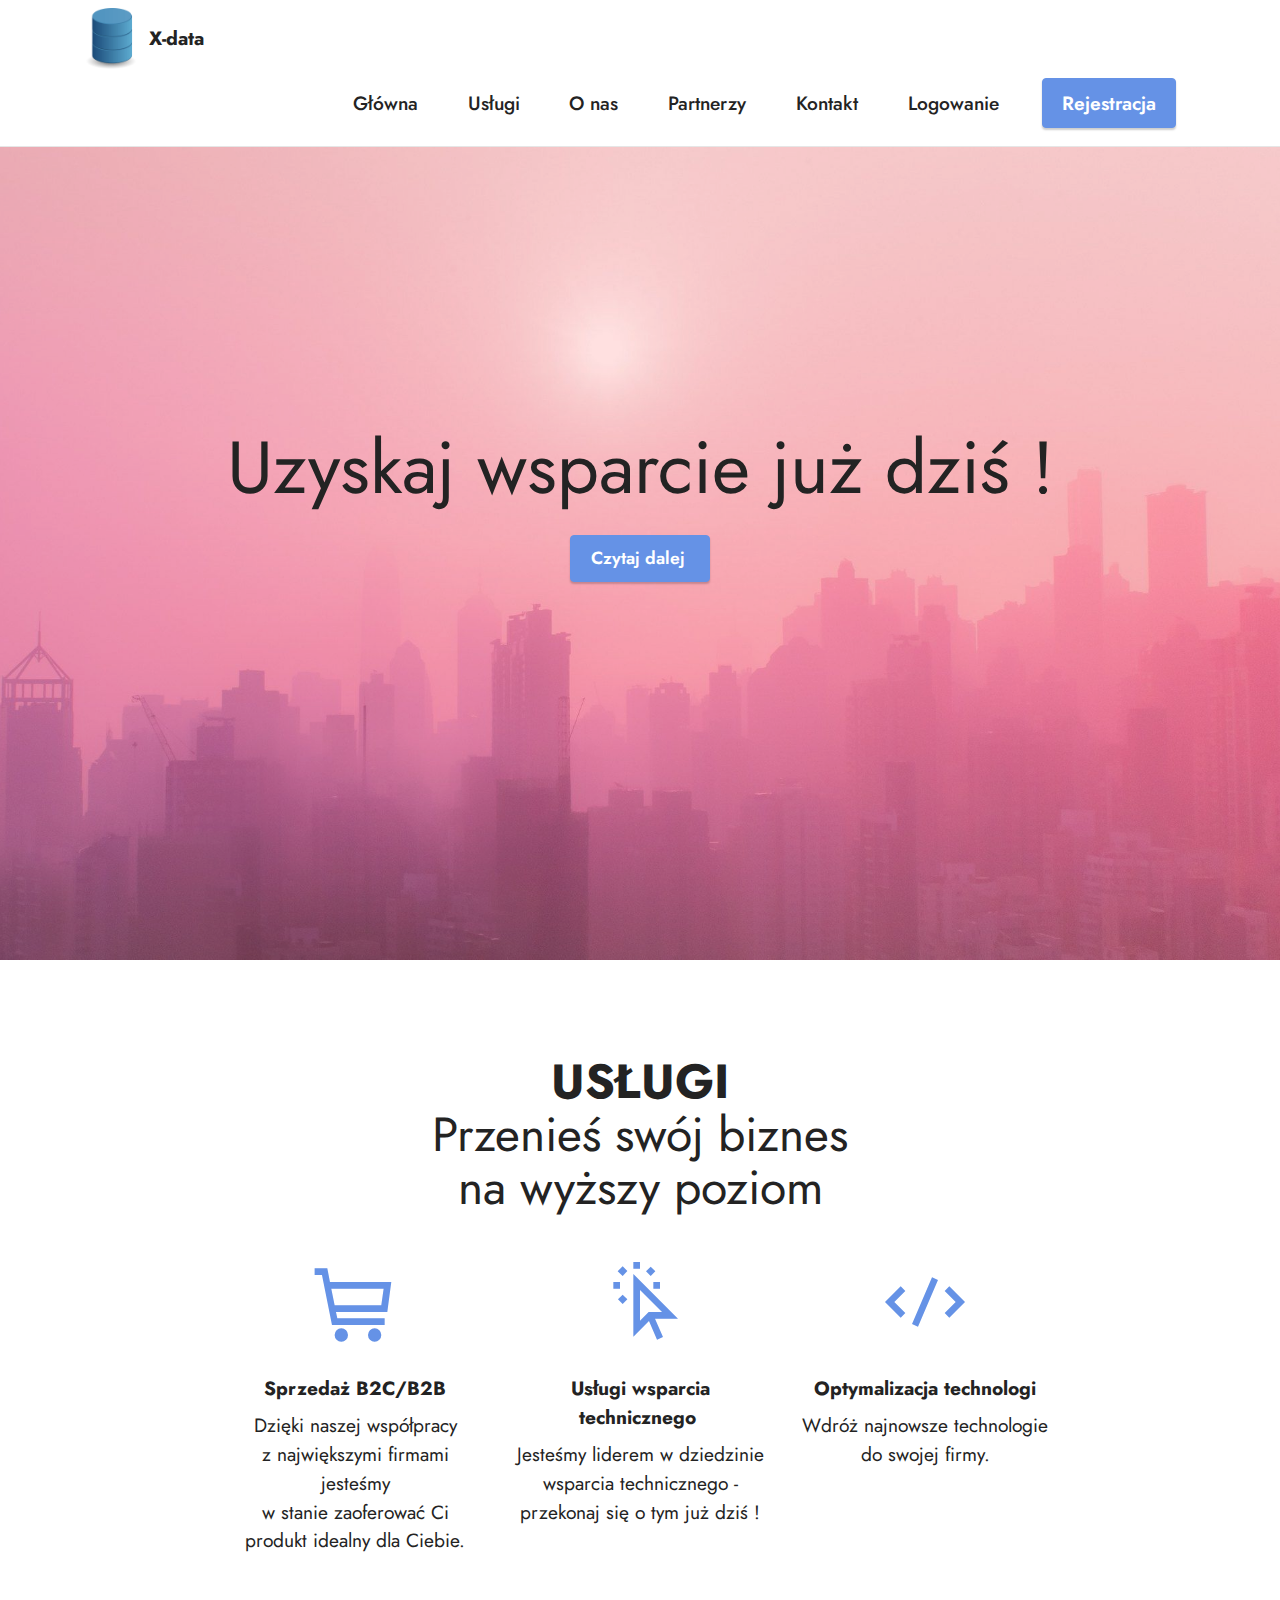
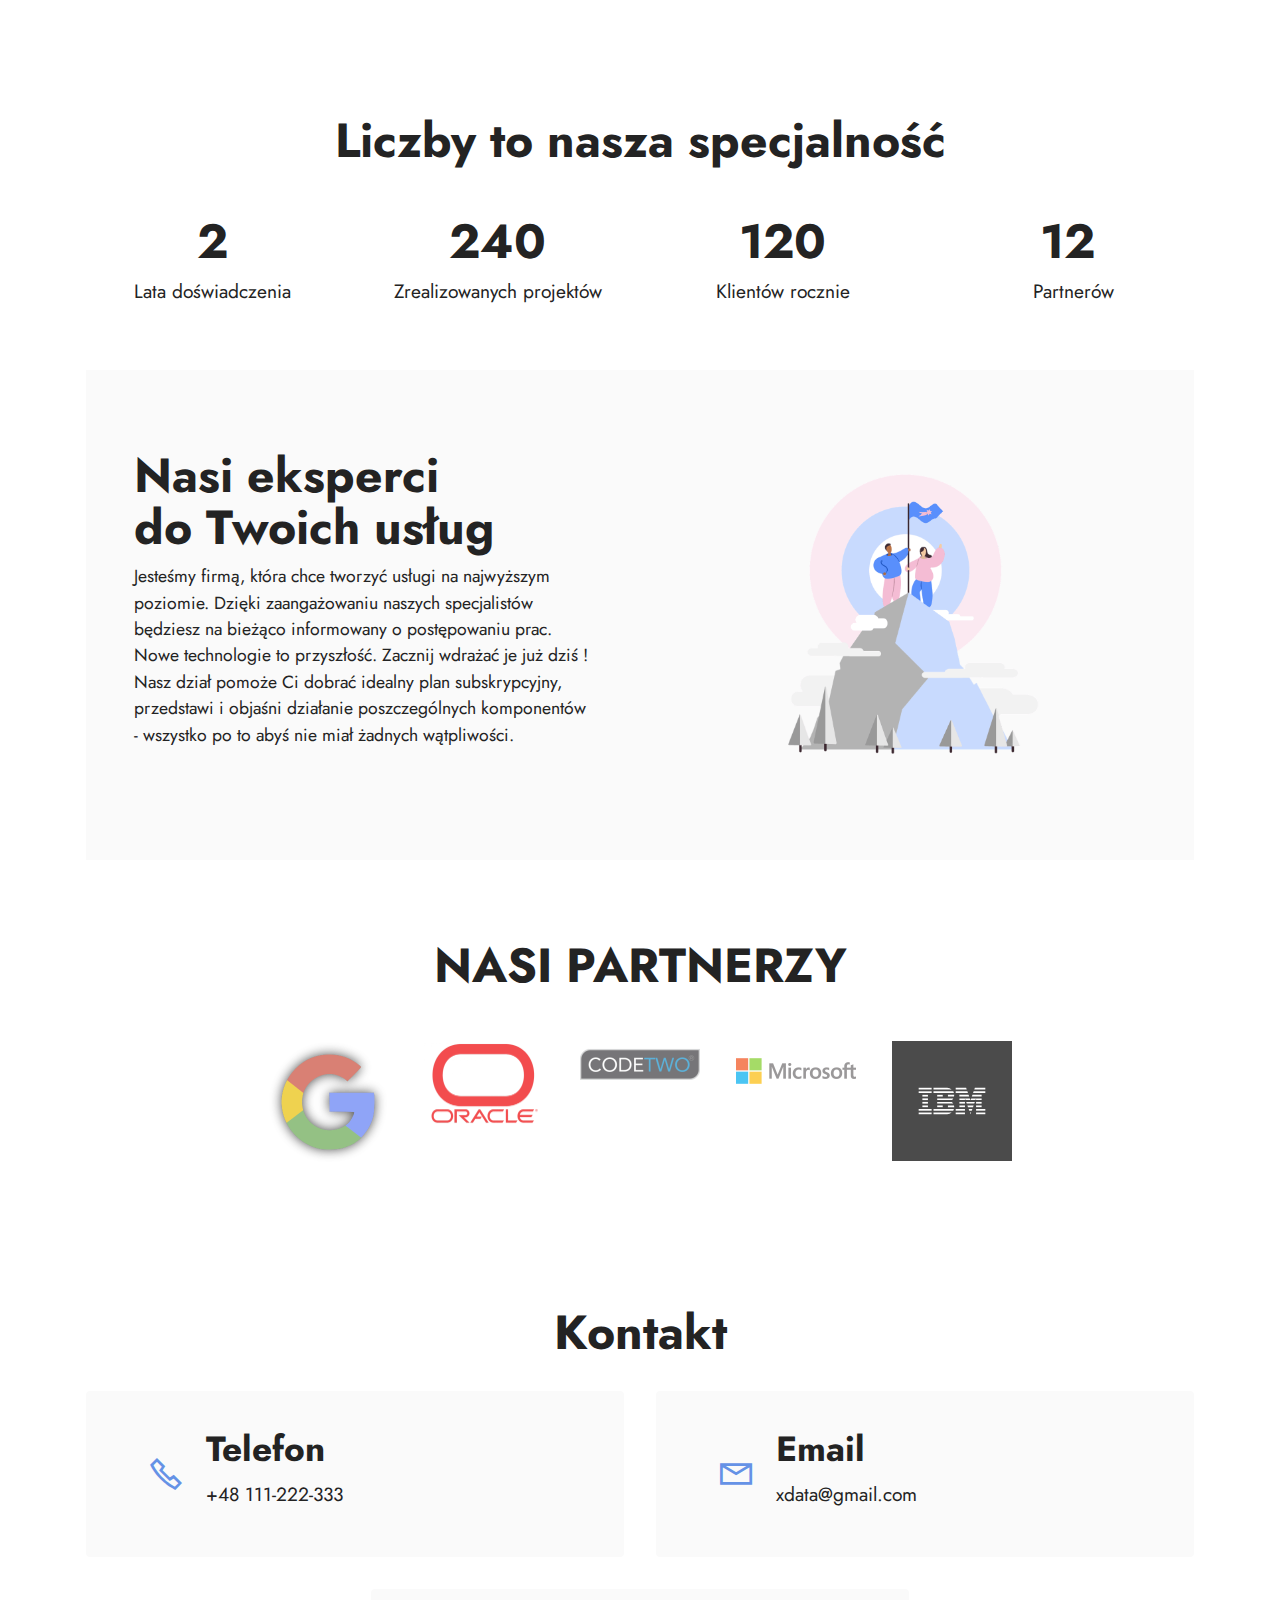
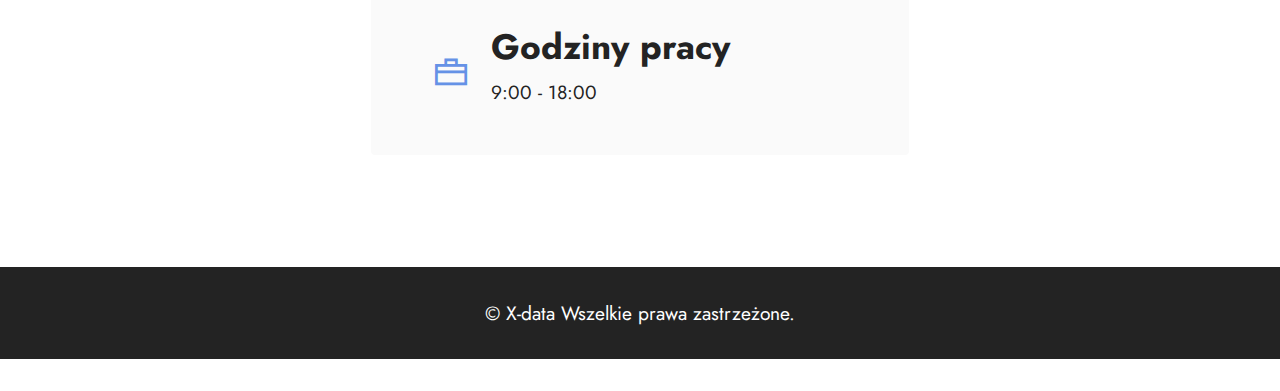
==== home.html @ 8a91d139 "Add files via upload" ====
<!DOCTYPE html>
<html  >
<head>

  <meta charset="UTF-8">
  <meta http-equiv="X-UA-Compatible" content="IE=edge">
  <meta name="twitter:card" content="summary_large_image"/>
  <meta name="twitter:image:src" content="">
  <meta property="og:image" content="">
  <meta name="twitter:title" content="X-data.pl">
  <meta name="viewport" content="width=device-width, initial-scale=1, minimum-scale=1">
  <link rel="shortcut icon" href="assets/images/mbr-121x146.png" type="image/x-icon">
  <meta name="description" content="">
  
  
  <title>X-data.pl</title>
  <link rel="stylesheet" href="assets/web/assets/mobirise-icons2/mobirise2.css">
  <link rel="stylesheet" href="assets/bootstrap/css/bootstrap.min.css">
  <link rel="stylesheet" href="assets/bootstrap/css/bootstrap-grid.min.css">
  <link rel="stylesheet" href="assets/bootstrap/css/bootstrap-reboot.min.css">
  <link rel="stylesheet" href="assets/parallax/jarallax.css">
  <link rel="stylesheet" href="assets/animatecss/animate.css">
  <link rel="stylesheet" href="assets/dropdown/css/style.css">
  <link rel="stylesheet" href="assets/socicon/css/styles.css">
  <link rel="stylesheet" href="assets/theme/css/style.css">
  <link rel="preload" href="https://fonts.googleapis.com/css?family=Jost:100,200,300,400,500,600,700,800,900,100i,200i,300i,400i,500i,600i,700i,800i,900i&display=swap" as="style" onload="this.onload=null;this.rel='stylesheet'">
  <noscript><link rel="stylesheet" href="https://fonts.googleapis.com/css?family=Jost:100,200,300,400,500,600,700,800,900,100i,200i,300i,400i,500i,600i,700i,800i,900i&display=swap"></noscript>
  <link rel="preload" as="style" href="assets/mobirise/css/mbr-additional.css"><link rel="stylesheet" href="assets/mobirise/css/mbr-additional.css" type="text/css">
  
  
  
  
</head>
<body>
  
  <section data-bs-version="5.1" class="menu cid-s48OLK6784" once="menu" id="menu1-h">
    
    <nav class="navbar navbar-dropdown navbar-fixed-top navbar-expand-lg">
        <div class="container">
            <div class="navbar-brand">
                <span class="navbar-logo">
                    
                        <img src="assets/images/mbr-121x146.png" alt="" style="height: 3.8rem;">
                    
                </span>
                <span class="navbar-caption-wrap"><a class="navbar-caption text-black text-primary display-7" href="home.html#header13-k">X-data</a></span>
            </div>
            <button class="navbar-toggler" type="button" data-toggle="collapse" data-bs-toggle="collapse" data-target="#navbarSupportedContent" data-bs-target="#navbarSupportedContent" aria-controls="navbarNavAltMarkup" aria-expanded="false" aria-label="Toggle navigation">
                <div class="hamburger">
                    <span></span>
                    <span></span>
                    <span></span>
                    <span></span>
                </div>
            </button>
            <div class="collapse navbar-collapse" id="navbarSupportedContent">
                <ul class="navbar-nav nav-dropdown" data-app-modern-menu="true"><li class="nav-item"><a class="nav-link link text-black display-7" href="https://mobirise.com">&nbsp; &nbsp;</a></li><li class="nav-item"><a class="nav-link link text-black display-7" href="https://mobirise.com">&nbsp; &nbsp; &nbsp; &nbsp; &nbsp; &nbsp;</a></li><li class="nav-item"><a class="nav-link link text-black text-primary display-7" href="Home.html">Główna</a></li><li class="nav-item"><a class="nav-link link text-black text-primary display-7" href="home.html#features1-l">Usługi</a></li><li class="nav-item"><a class="nav-link link text-black text-primary display-7" href="home.html#features16-o">O nas</a></li><li class="nav-item"><a class="nav-link link text-black text-primary display-7" href="home.html#clients1-n">Partnerzy</a></li><li class="nav-item"><a class="nav-link link text-black text-primary display-7" href="home.html#contacts2-1w">Kontakt</a></li><li class="nav-item"><a class="nav-link link text-black text-primary display-7" href="Logowanie.html">Logowanie</a></li></ul>
                
                <div class="navbar-buttons mbr-section-btn"><a class="btn btn-primary display-7" href="Rejestracja.html">Rejestracja</a></div>
            </div>
        </div>
    </nav>

</section>

<section data-bs-version="5.1" class="header13 cid-t594JQO11H mbr-fullscreen mbr-parallax-background" id="header13-k">

    

    
    <div class="mbr-overlay" style="opacity: 0.2; background-color: rgb(255, 102, 102);"></div>

    <div class="align-center container">
        <div class="row justify-content-center">
            <div class="col-12 col-lg-10">
                <h1 class="mbr-section-title mbr-fonts-style mb-3 display-1">Uzyskaj wsparcie już dziś !<br></h1>
                
                
                <div class="mbr-section-btn mt-3"><a class="btn btn-primary display-4" href="index.html#features1-l">Czytaj dalej&nbsp;<br></a></div>
                
            </div>
        </div>
    </div>
</section>

<section data-bs-version="5.1" class="features1 cid-t595F53aN9" id="features1-l">
    

    
    
    <div class="container">
        <div class="row">
            <div class="col-12 col-lg-9">
                <h3 class="mbr-section-title mbr-fonts-style align-center mb-0 display-2"><strong>USŁUGI</strong><br>Przenieś swój biznes<div>na wyższy poziom</div></h3>
                
            </div>
        </div>
        <div class="row">
            <div class="card col-12 col-md-6 col-lg-3">
                <div class="card-wrapper">
                    <div class="card-box align-center">
                        <div class="iconfont-wrapper">
                            <span class="mbr-iconfont mobi-mbri-shopping-cart mobi-mbri"></span>
                        </div>
                        <h5 class="card-title mbr-fonts-style display-7"><strong>Sprzedaż B2C/B2B</strong></h5>
                        <p class="card-text mbr-fonts-style display-7">Dzięki naszej współpracy<br>z największymi firmami jesteśmy<br>w stanie zaoferować Ci produkt idealny dla Ciebie.</p>
                    </div>
                </div>
            </div>
            <div class="card col-12 col-md-6 col-lg-3">
                <div class="card-wrapper">
                    <div class="card-box align-center">
                        <div class="iconfont-wrapper">
                            <span class="mbr-iconfont mobi-mbri-cursor-click mobi-mbri"></span>
                        </div>
                        <h5 class="card-title mbr-fonts-style display-7"><strong>Usługi wsparcia technicznego&nbsp;</strong></h5>
                        <p class="card-text mbr-fonts-style display-7">Jesteśmy liderem w dziedzinie wsparcia technicznego - przekonaj się o tym już dziś !</p>
                    </div>
                </div>
            </div>
            <div class="card col-12 col-md-6 col-lg-3">
                <div class="card-wrapper">
                    <div class="card-box align-center">
                        <div class="iconfont-wrapper">
                            <span class="mbr-iconfont mobi-mbri-code mobi-mbri"></span>
                        </div>
                        <h5 class="card-title mbr-fonts-style display-7"><strong>Optymalizacja technologi</strong></h5>
                        <p class="card-text mbr-fonts-style display-7">Wdróż najnowsze technologie do swojej firmy.</p>
                    </div>
                </div>
            </div>
            
        </div>
    </div>
</section>

<section data-bs-version="5.1" class="features1 cid-t59tWIxvqr" id="features1-1r">
    

    
    
    <div class="container">
        <div class="row">
            <div class="col-12">
                <h3 class="mbr-section-title mbr-fonts-style align-center mb-0 display-2"><strong>Liczby to nasza specjalność</strong></h3>
                
            </div>
        </div>
        <div class="row">
            <div class="card col-12 col-md-6 col-lg-3">
                <div class="card-wrapper">
                    <div class="card-box align-center">
                        
                        <h5 class="card-title mbr-fonts-style display-2"><strong>2</strong></h5>
                        <p class="card-text mbr-fonts-style display-7">Lata doświadczenia</p>
                    </div>
                </div>
            </div>
            <div class="card col-12 col-md-6 col-lg-3">
                <div class="card-wrapper">
                    <div class="card-box align-center">
                        
                        <h5 class="card-title mbr-fonts-style display-2"><strong>240</strong></h5>
                        <p class="card-text mbr-fonts-style display-7">Zrealizowanych projektów</p>
                    </div>
                </div>
            </div>
            <div class="card col-12 col-md-6 col-lg-3">
                <div class="card-wrapper">
                    <div class="card-box align-center">
                        
                        <h5 class="card-title mbr-fonts-style display-2"><strong>120</strong></h5>
                        <p class="card-text mbr-fonts-style display-7">Klientów rocznie</p>
                    </div>
                </div>
            </div>
            <div class="card col-12 col-md-6 col-lg-3">
                <div class="card-wrapper">
                    <div class="card-box align-center">
                        
                        <h5 class="card-title mbr-fonts-style display-2"><strong>12</strong></h5>
                        <p class="card-text mbr-fonts-style display-7">&nbsp; &nbsp;Partnerów&nbsp;</p>
                    </div>
                </div>
            </div>
        </div>
    </div>
</section>

<section data-bs-version="5.1" class="features15 cid-t598faOOi8" id="features16-o">

    

    
    
    <div class="container">
        <div class="content-wrapper">
            <div class="row align-items-center">
                <div class="col-12 col-lg">
                    <div class="text-wrapper">
                        <h6 class="card-title mbr-fonts-style display-2"><strong>Nasi eksperci</strong><div><strong>do Twoich usług</strong></div></h6>
                        <p class="mbr-text mbr-fonts-style mb-4 display-4">Jesteśmy firmą, która chce tworzyć usługi na najwyższym poziomie. Dzięki zaangażowaniu naszych specjalistów będziesz na bieżąco informowany o postępowaniu prac. Nowe technologie to przyszłość. Zacznij wdrażać je już dziś ! Nasz dział pomoże Ci dobrać idealny plan subskrypcyjny, przedstawi i objaśni działanie poszczególnych komponentów - wszystko po to abyś nie miał żadnych wątpliwości.&nbsp;</p>
                        
                    </div>
                </div>
                <div class="col-12 col-lg-6">
                    <div class="image-wrapper">
                        <img src="assets/images/mbr-1476x984.png" alt="Mobirise Website Builder">
                    </div>
                </div>
            </div>
        </div>
    </div>
</section>

<section data-bs-version="5.1" class="clients1 cid-t5986Nh6rn" id="clients1-n">
    
    <div class="images-container container-fluid">
        <div class="mbr-section-head">
            <h3 class="mbr-section-title mbr-fonts-style align-center mb-0 display-2"><strong>NASI PARTNERZY</strong></h3>
            
            
        </div>
        <div class="row justify-content-center mt-4">
            <div class="col-md-3 card">
                <img src="assets/images/mbr-240x244.png" alt="Mobirise Website Builder">
            </div>
            <div class="col-md-3 card">
                <img src="assets/images/oracle-symbol-e1611491423138-240x167.png" alt="Mobirise Website Builder">
            </div>
            <div class="col-md-3 card">
                <img src="assets/images/code-two-240x92.png" alt="Mobirise Website Builder">
            </div>
            <div class="col-md-3 card">
                <img src="assets/images/mbr-240x120.png" alt="Mobirise Website Builder">
            </div>
            <div class="col-md-3 card">
                <img src="assets/images/ibm.svg" alt="Mobirise Website Builder">
            </div>
            
            
            
        </div>
    </div>
</section>

<section data-bs-version="5.1" class="contacts2 cid-t5e4e6KBo8" id="contacts2-1w">
    <!---->
    

    
    
    <div class="container">
        <div class="mbr-section-head">
            <h3 class="mbr-section-title mbr-fonts-style align-center mb-0 display-2"><strong>Kontakt</strong></h3>
            
        </div>
        <div class="row justify-content-center mt-4">
            <div class="card col-12 col-md-6">
                <div class="card-wrapper">
                    <div class="image-wrapper">
                        <span class="mbr-iconfont mobi-mbri-phone mobi-mbri"></span>
                    </div>
                    <div class="text-wrapper">
                        <h6 class="card-title mbr-fonts-style mb-1 display-5"><strong>Telefon</strong></h6>
                        <p class="mbr-text mbr-fonts-style display-7">+48 111-222-333</p>
                    </div>
                </div>
            </div>
            <div class="card col-12 col-md-6">
                <div class="card-wrapper">
                    <div class="image-wrapper">
                        <span class="mbr-iconfont mobi-mbri-letter mobi-mbri"></span>
                    </div>
                    <div class="text-wrapper">
                        <h6 class="card-title mbr-fonts-style mb-1 display-5">
                            <strong>Email</strong>
                        </h6>
                        <p class="mbr-text mbr-fonts-style display-7">xdata@gmail.com</p>
                    </div>
                </div>
            </div>
            <div class="card col-12 col-md-6">
                <div class="card-wrapper">
                    <div class="image-wrapper">
                        <span class="mbr-iconfont mobi-mbri-briefcase mobi-mbri"></span>
                    </div>
                    <div class="text-wrapper">
                        <h6 class="card-title mbr-fonts-style mb-1 display-5"><strong>Godziny pracy&nbsp;</strong></h6>
                        <p class="mbr-text mbr-fonts-style display-7">9:00 - 18:00</p>
                    </div>
                </div>
            </div>
            
        </div>
    </div>
</section>

<section data-bs-version="5.1" class="footer3 cid-t5dW2rnoXG" once="footers" id="footer3-1u">

    

    

    <div class="container">
        <div class="media-container-row align-center mbr-white">
            
            
            <div class="row row-copirayt">
                <p class="mbr-text mb-0 mbr-fonts-style mbr-white align-center display-7">
                    © X-data&nbsp;Wszelkie prawa zastrzeżone.</p>
            </div>
        </div>
    </div>
</section><section class="display-7" style="padding: 0;align-items: center;justify-content: center;flex-wrap: wrap;    align-content: center;display: flex;position: relative;height: 0rem;"><img alt="" style="height: 4rem;" src="[data-uri]"></a></section><script src="assets/bootstrap/js/bootstrap.bundle.min.js"></script>  <script src="assets/parallax/jarallax.js"></script>  <script src="assets/smoothscroll/smooth-scroll.js"></script>  <script src="assets/ytplayer/index.js"></script><script src="assets/dropdown/js/navbar-dropdown.js"> <script src="assets/dropdown/js/navbar-dropdown.js">
  
  <input name="animation" type="hidden">
  </body>
</html>
---- assets/web/assets/mobirise-icons2/mobirise2.css ----
@font-face {
  font-family: 'Moririse2';
  font-display: swap;
  src:  url('mobirise2.eot?f2bix4');
  src:  url('mobirise2.eot?f2bix4#iefix') format('embedded-opentype'),
    url('mobirise2.ttf?f2bix4') format('truetype'),
    url('mobirise2.woff?f2bix4') format('woff'),
    url('mobirise2.svg?f2bix4#mobirise2') format('svg');
  font-weight: normal;
  font-style: normal;
}

[class^="mobi-"], [class*=" mobi-"] {
  /* use !important to prevent issues with browser extensions that change fonts */
  font-family: 'Moririse2' !important;
  speak: none;
  font-style: normal;
  font-weight: normal;
  font-variant: normal;
  text-transform: none;
  line-height: 1;

  /* Better Font Rendering =========== */
  -webkit-font-smoothing: antialiased;
  -moz-osx-font-smoothing: grayscale;
}

.mobi-mbri-add-submenu:before {
  content: "\e900";
}
.mobi-mbri-alert:before {
  content: "\e901";
}
.mobi-mbri-align-center:before {
  content: "\e902";
}
.mobi-mbri-align-justify:before {
  content: "\e903";
}
.mobi-mbri-align-left:before {
  content: "\e904";
}
.mobi-mbri-align-right:before {
  content: "\e905";
}
.mobi-mbri-android:before {
  content: "\e906";
}
.mobi-mbri-apple:before {
  content: "\e907";
}
.mobi-mbri-arrow-down:before {
  content: "\e908";
}
.mobi-mbri-arrow-next:before {
  content: "\e909";
}
.mobi-mbri-arrow-prev:before {
  content: "\e90a";
}
.mobi-mbri-arrow-up:before {
  content: "\e90b";
}
.mobi-mbri-bold:before {
  content: "\e90c";
}
.mobi-mbri-bookmark:before {
  content: "\e90d";
}
.mobi-mbri-bootstrap:before {
  content: "\e90e";
}
.mobi-mbri-briefcase:before {
  content: "\e90f";
}
.mobi-mbri-browse:before {
  content: "\e910";
}
.mobi-mbri-bulleted-list:before {
  content: "\e911";
}
.mobi-mbri-calendar:before {
  content: "\e912";
}
.mobi-mbri-camera:before {
  content: "\e913";
}
.mobi-mbri-cart-add:before {
  content: "\e914";
}
.mobi-mbri-cart-full:before {
  content: "\e915";
}
.mobi-mbri-cash:before {
  content: "\e916";
}
.mobi-mbri-change-style:before {
  content: "\e917";
}
.mobi-mbri-chat:before {
  content: "\e918";
}
.mobi-mbri-clock:before {
  content: "\e919";
}
.mobi-mbri-close:before {
  content: "\e91a";
}
.mobi-mbri-cloud:before {
  content: "\e91b";
}
.mobi-mbri-code:before {
  content: "\e91c";
}
.mobi-mbri-contact-form:before {
  content: "\e91d";
}
.mobi-mbri-credit-card:before {
  content: "\e91e";
}
.mobi-mbri-cursor-click:before {
  content: "\e91f";
}
.mobi-mbri-cust-feedback:before {
  content: "\e920";
}
.mobi-mbri-database:before {
  content: "\e921";
}
.mobi-mbri-delivery:before {
  content: "\e922";
}
.mobi-mbri-desktop:before {
  content: "\e923";
}
.mobi-mbri-devices:before {
  content: "\e924";
}
.mobi-mbri-down:before {
  content: "\e925";
}
.mobi-mbri-download-2:before {
  content: "\e926";
}
.mobi-mbri-download:before {
  content: "\e927";
}
.mobi-mbri-drag-n-drop-2:before {
  content: "\e928";
}
.mobi-mbri-drag-n-drop:before {
  content: "\e929";
}
.mobi-mbri-edit-2:before {
  content: "\e92a";
}
.mobi-mbri-edit:before {
  content: "\e92b";
}
.mobi-mbri-error:before {
  content: "\e92c";
}
.mobi-mbri-extension:before {
  content: "\e92d";
}
.mobi-mbri-features:before {
  content: "\e92e";
}
.mobi-mbri-file:before {
  content: "\e92f";
}
.mobi-mbri-flag:before {
  content: "\e930";
}
.mobi-mbri-folder:before {
  content: "\e931";
}
.mobi-mbri-gift:before {
  content: "\e932";
}
.mobi-mbri-github:before {
  content: "\e933";
}
.mobi-mbri-globe-2:before {
  content: "\e934";
}
.mobi-mbri-globe:before {
  content: "\e935";
}
.mobi-mbri-growing-chart:before {
  content: "\e936";
}
.mobi-mbri-hearth:before {
  content: "\e937";
}
.mobi-mbri-help:before {
  content: "\e938";
}
.mobi-mbri-home:before {
  content: "\e939";
}
.mobi-mbri-hot-cup:before {
  content: "\e93a";
}
.mobi-mbri-idea:before {
  content: "\e93b";
}
.mobi-mbri-image-gallery:before {
  content: "\e93c";
}
.mobi-mbri-image-slider:before {
  content: "\e93d";
}
.mobi-mbri-info:before {
  content: "\e93e";
}
.mobi-mbri-italic:before {
  content: "\e93f";
}
.mobi-mbri-key:before {
  content: "\e940";
}
.mobi-mbri-laptop:before {
  content: "\e941";
}
.mobi-mbri-layers:before {
  content: "\e942";
}
.mobi-mbri-left-right:before {
  content: "\e943";
}
.mobi-mbri-left:before {
  content: "\e944";
}
.mobi-mbri-letter:before {
  content: "\e945";
}
.mobi-mbri-like:before {
  content: "\e946";
}
.mobi-mbri-link:before {
  content: "\e947";
}
.mobi-mbri-lock:before {
  content: "\e948";
}
.mobi-mbri-login:before {
  content: "\e949";
}
.mobi-mbri-logout:before {
  content: "\e94a";
}
.mobi-mbri-magic-stick:before {
  content: "\e94b";
}
.mobi-mbri-map-pin:before {
  content: "\e94c";
}
.mobi-mbri-menu:before {
  content: "\e94d";
}
.mobi-mbri-mobile-2:before {
  content: "\e94e";
}
.mobi-mbri-mobile-horizontal:before {
  content: "\e94f";
}
.mobi-mbri-mobile:before {
  content: "\e950";
}
.mobi-mbri-mobirise:before {
  content: "\e951";
}
.mobi-mbri-more-horizontal:before {
  content: "\e952";
}
.mobi-mbri-more-vertical:before {
  content: "\e953";
}
.mobi-mbri-music:before {
  content: "\e954";
}
.mobi-mbri-new-file:before {
  content: "\e955";
}
.mobi-mbri-numbered-list:before {
  content: "\e956";
}
.mobi-mbri-opened-folder:before {
  content: "\e957";
}
.mobi-mbri-pages:before {
  content: "\e958";
}
.mobi-mbri-paper-plane:before {
  content: "\e959";
}
.mobi-mbri-paperclip:before {
  content: "\e95a";
}
.mobi-mbri-phone:before {
  content: "\e95b";
}
.mobi-mbri-photo:before {
  content: "\e95c";
}
.mobi-mbri-photos:before {
  content: "\e95d";
}
.mobi-mbri-pin:before {
  content: "\e95e";
}
.mobi-mbri-play:before {
  content: "\e95f";
}
.mobi-mbri-plus:before {
  content: "\e960";
}
.mobi-mbri-preview:before {
  content: "\e961";
}
.mobi-mbri-print:before {
  content: "\e962";
}
.mobi-mbri-protect:before {
  content: "\e963";
}
.mobi-mbri-question:before {
  content: "\e964";
}
.mobi-mbri-quote-left:before {
  content: "\e965";
}
.mobi-mbri-quote-right:before {
  content: "\e966";
}
.mobi-mbri-redo:before {
  content: "\e967";
}
.mobi-mbri-refresh:before {
  content: "\e968";
}
.mobi-mbri-responsive-2:before {
  content: "\e969";
}
.mobi-mbri-responsive:before {
  content: "\e96a";
}
.mobi-mbri-right:before {
  content: "\e96b";
}
.mobi-mbri-rocket:before {
  content: "\e96c";
}
.mobi-mbri-sad-face:before {
  content: "\e96d";
}
.mobi-mbri-sale:before {
  content: "\e96e";
}
.mobi-mbri-save:before {
  content: "\e96f";
}
.mobi-mbri-search:before {
  content: "\e970";
}
.mobi-mbri-setting-2:before {
  content: "\e971";
}
.mobi-mbri-setting-3:before {
  content: "\e972";
}
.mobi-mbri-setting:before {
  content: "\e973";
}
.mobi-mbri-share:before {
  content: "\e974";
}
.mobi-mbri-shopping-bag:before {
  content: "\e975";
}
.mobi-mbri-shopping-basket:before {
  content: "\e976";
}
.mobi-mbri-shopping-cart:before {
  content: "\e977";
}
.mobi-mbri-sites:before {
  content: "\e978";
}
.mobi-mbri-smile-face:before {
  content: "\e979";
}
.mobi-mbri-speed:before {
  content: "\e97a";
}
.mobi-mbri-star:before {
  content: "\e97b";
}
.mobi-mbri-success:before {
  content: "\e97c";
}
.mobi-mbri-sun:before {
  content: "\e97d";
}
.mobi-mbri-sun2:before {
  content: "\e97e";
}
.mobi-mbri-tablet-vertical:before {
  content: "\e97f";
}
.mobi-mbri-tablet:before {
  content: "\e980";
}
.mobi-mbri-target:before {
  content: "\e981";
}
.mobi-mbri-timer:before {
  content: "\e982";
}
.mobi-mbri-to-ftp:before {
  content: "\e983";
}
.mobi-mbri-to-local-drive:before {
  content: "\e984";
}
.mobi-mbri-touch-swipe:before {
  content: "\e985";
}
.mobi-mbri-touch:before {
  content: "\e986";
}
.mobi-mbri-trash:before {
  content: "\e987";
}
.mobi-mbri-underline:before {
  content: "\e988";
}
.mobi-mbri-undo:before {
  content: "\e989";
}
.mobi-mbri-unlink:before {
  content: "\e98a";
}
.mobi-mbri-unlock:before {
  content: "\e98b";
}
.mobi-mbri-up-down:before {
  content: "\e98c";
}
.mobi-mbri-up:before {
  content: "\e98d";
}
.mobi-mbri-update:before {
  content: "\e98e";
}
.mobi-mbri-upload-2:before {
  content: "\e98f";
}
.mobi-mbri-upload:before {
  content: "\e990";
}
.mobi-mbri-user-2:before {
  content: "\e991";
}
.mobi-mbri-user:before {
  content: "\e992";
}
.mobi-mbri-users:before {
  content: "\e993";
}
.mobi-mbri-video-play:before {
  content: "\e994";
}
.mobi-mbri-video:before {
  content: "\e995";
}
.mobi-mbri-watch:before {
  content: "\e996";
}
.mobi-mbri-website-theme-2:before {
  content: "\e997";
}
.mobi-mbri-website-theme:before {
  content: "\e998";
}
.mobi-mbri-wifi:before {
  content: "\e999";
}
.mobi-mbri-windows:before {
  content: "\e99a";
}
.mobi-mbri-zoom-in:before {
  content: "\e99b";
}
.mobi-mbri-zoom-out:before {
  content: "\e99c";
}
---- assets/parallax/jarallax.css ----
.jarallax {
    position: relative;
    z-index: 0;
}
.jarallax > .jarallax-img {
    position: absolute;
    object-fit: cover;
    /* support for plugin https://github.com/bfred-it/object-fit-images */
    font-family: 'object-fit: cover;';
    top: 0;
    left: 0;
    width: 100%;
    height: 100%;
    z-index: -1;
}
---- assets/dropdown/css/style.css ----
.navbar-dropdown {
  left: 0;
  padding: 0;
  position: absolute;
  right: 0;
  top: 0;
  transition: all 0.45s ease;
  z-index: 1030;
  background: #282828; }
  .navbar-dropdown .navbar-logo {
    margin-right: 0.8rem;
    transition: margin 0.3s ease-in-out;
    vertical-align: middle; }
    .navbar-dropdown .navbar-logo img {
      height: 3.125rem;
      transition: all 0.3s ease-in-out; }
    .navbar-dropdown .navbar-logo.mbr-iconfont {
      font-size: 3.125rem;
      line-height: 3.125rem; }
  .navbar-dropdown .navbar-caption {
    font-weight: 700;
    white-space: normal;
    vertical-align: -4px;
    line-height: 3.125rem !important; }
    .navbar-dropdown .navbar-caption, .navbar-dropdown .navbar-caption:hover {
      color: inherit;
      text-decoration: none; }
  .navbar-dropdown .mbr-iconfont + .navbar-caption {
    vertical-align: -1px; }
  .navbar-dropdown.navbar-fixed-top {
    position: fixed; }
  .navbar-dropdown .navbar-brand span {
    vertical-align: -4px; }
  .navbar-dropdown.bg-color.transparent {
    background: none; }
  .navbar-dropdown.navbar-short .navbar-brand {
    padding: 0.625rem 0; }
    .navbar-dropdown.navbar-short .navbar-brand span {
      vertical-align: -1px; }
  .navbar-dropdown.navbar-short .navbar-caption {
    line-height: 2.375rem !important;
    vertical-align: -2px; }
  .navbar-dropdown.navbar-short .navbar-logo {
    margin-right: 0.5rem; }
    .navbar-dropdown.navbar-short .navbar-logo img {
      height: 2.375rem; }
    .navbar-dropdown.navbar-short .navbar-logo.mbr-iconfont {
      font-size: 2.375rem;
      line-height: 2.375rem; }
  .navbar-dropdown.navbar-short .mbr-table-cell {
    height: 3.625rem; }
  .navbar-dropdown .navbar-close {
    left: 0.6875rem;
    position: fixed;
    top: 0.75rem;
    z-index: 1000; }
  .navbar-dropdown .hamburger-icon {
    content: "";
    display: inline-block;
    vertical-align: middle;
    width: 16px;
    -webkit-box-shadow: 0 -6px 0 1px #282828,0 0 0 1px #282828,0 6px 0 1px #282828;
    -moz-box-shadow: 0 -6px 0 1px #282828,0 0 0 1px #282828,0 6px 0 1px #282828;
    box-shadow: 0 -6px 0 1px #282828,0 0 0 1px #282828,0 6px 0 1px #282828; }

.dropdown-menu .dropdown-toggle[data-toggle="dropdown-submenu"]::after {
  border-bottom: 0.35em solid transparent;
  border-left: 0.35em solid;
  border-right: 0;
  border-top: 0.35em solid transparent;
  margin-left: 0.3rem; }

.dropdown-menu .dropdown-item:focus {
  outline: 0; }

.nav-dropdown {
  font-size: 0.75rem;
  font-weight: 500;
  height: auto !important; }
  .nav-dropdown .nav-btn {
    padding-left: 1rem; }
  .nav-dropdown .link {
    margin: .667em 1.667em;
    font-weight: 500;
    padding: 0;
    transition: color .2s ease-in-out; }
    .nav-dropdown .link.dropdown-toggle {
      margin-right: 2.583em; }
      .nav-dropdown .link.dropdown-toggle::after {
        margin-left: .25rem;
        border-top: 0.35em solid;
        border-right: 0.35em solid transparent;
        border-left: 0.35em solid transparent;
        border-bottom: 0; }
      .nav-dropdown .link.dropdown-toggle[aria-expanded="true"] {
        margin: 0;
        padding: 0.667em 3.263em  0.667em 1.667em; }
  .nav-dropdown .link::after,
  .nav-dropdown .dropdown-item::after {
    color: inherit; }
  .nav-dropdown .btn {
    font-size: 0.75rem;
    font-weight: 700;
    letter-spacing: 0;
    margin-bottom: 0;
    padding-left: 1.25rem;
    padding-right: 1.25rem; }
  .nav-dropdown .dropdown-menu {
    border-radius: 0;
    border: 0;
    left: 0;
    margin: 0;
    padding-bottom: 1.25rem;
    padding-top: 1.25rem;
    position: relative; }
  .nav-dropdown .dropdown-submenu {
    margin-left: 0.125rem;
    top: 0; }
  .nav-dropdown .dropdown-item {
    font-weight: 500;
    line-height: 2;
    padding: 0.3846em 4.615em 0.3846em 1.5385em;
    position: relative;
    transition: color .2s ease-in-out, background-color .2s ease-in-out; }
    .nav-dropdown .dropdown-item::after {
      margin-top: -0.3077em;
      position: absolute;
      right: 1.1538em;
      top: 50%; }
    .nav-dropdown .dropdown-item:focus, .nav-dropdown .dropdown-item:hover {
      background: none; }

@media (max-width: 767px) {
  .nav-dropdown.navbar-toggleable-sm {
    bottom: 0;
    display: none;
    left: 0;
    overflow-x: hidden;
    position: fixed;
    top: 0;
    transform: translateX(-100%);
    -ms-transform: translateX(-100%);
    -webkit-transform: translateX(-100%);
    width: 18.75rem;
    z-index: 999; } }
.nav-dropdown.navbar-toggleable-xl {
  bottom: 0;
  display: none;
  left: 0;
  overflow-x: hidden;
  position: fixed;
  top: 0;
  transform: translateX(-100%);
  -ms-transform: translateX(-100%);
  -webkit-transform: translateX(-100%);
  width: 18.75rem;
  z-index: 999; }

.nav-dropdown-sm {
  display: block !important;
  overflow-x: hidden;
  overflow: auto;
  padding-top: 3.875rem; }
  .nav-dropdown-sm::after {
    content: "";
    display: block;
    height: 3rem;
    width: 100%; }
  .nav-dropdown-sm.collapse.in ~ .navbar-close {
    display: block !important; }
  .nav-dropdown-sm.collapsing, .nav-dropdown-sm.collapse.in {
    transform: translateX(0);
    -ms-transform: translateX(0);
    -webkit-transform: translateX(0);
    transition: all 0.25s ease-out;
    -webkit-transition: all 0.25s ease-out;
    background: #282828; }
  .nav-dropdown-sm.collapsing[aria-expanded="false"] {
    transform: translateX(-100%);
    -ms-transform: translateX(-100%);
    -webkit-transform: translateX(-100%); }
  .nav-dropdown-sm .nav-item {
    display: block;
    margin-left: 0 !important;
    padding-left: 0; }
  .nav-dropdown-sm .link,
  .nav-dropdown-sm .dropdown-item {
    border-top: 1px dotted rgba(255, 255, 255, 0.1);
    font-size: 0.8125rem;
    line-height: 1.6;
    margin: 0 !important;
    padding: 0.875rem 2.4rem 0.875rem 1.5625rem !important;
    position: relative;
    white-space: normal; }
    .nav-dropdown-sm .link:focus, .nav-dropdown-sm .link:hover,
    .nav-dropdown-sm .dropdown-item:focus,
    .nav-dropdown-sm .dropdown-item:hover {
      background: rgba(0, 0, 0, 0.2) !important;
      color: #c0a375; }
  .nav-dropdown-sm .nav-btn {
    position: relative;
    padding: 1.5625rem 1.5625rem 0 1.5625rem; }
    .nav-dropdown-sm .nav-btn::before {
      border-top: 1px dotted rgba(255, 255, 255, 0.1);
      content: "";
      left: 0;
      position: absolute;
      top: 0;
      width: 100%; }
    .nav-dropdown-sm .nav-btn + .nav-btn {
      padding-top: 0.625rem; }
      .nav-dropdown-sm .nav-btn + .nav-btn::before {
        display: none; }
  .nav-dropdown-sm .btn {
    padding: 0.625rem 0; }
  .nav-dropdown-sm .dropdown-toggle[data-toggle="dropdown-submenu"]::after {
    margin-left: .25rem;
    border-top: 0.35em solid;
    border-right: 0.35em solid transparent;
    border-left: 0.35em solid transparent;
    border-bottom: 0; }
  .nav-dropdown-sm .dropdown-toggle[data-toggle="dropdown-submenu"][aria-expanded="true"]::after {
    border-top: 0;
    border-right: 0.35em solid transparent;
    border-left: 0.35em solid transparent;
    border-bottom: 0.35em solid; }
  .nav-dropdown-sm .dropdown-menu {
    margin: 0;
    padding: 0;
    position: relative;
    top: 0;
    left: 0;
    width: 100%;
    border: 0;
    float: none;
    border-radius: 0;
    background: none; }
  .nav-dropdown-sm .dropdown-submenu {
    left: 100%;
    margin-left: 0.125rem;
    margin-top: -1.25rem;
    top: 0; }

.navbar-toggleable-sm .nav-dropdown .dropdown-menu {
  position: absolute; }

.navbar-toggleable-sm .nav-dropdown .dropdown-submenu {
  left: 100%;
  margin-left: 0.125rem;
  margin-top: -1.25rem;
  top: 0; }

.navbar-toggleable-sm.opened .nav-dropdown .dropdown-menu {
  position: relative; }

.navbar-toggleable-sm.opened .nav-dropdown .dropdown-submenu {
  left: 0;
  margin-left: 00rem;
  margin-top: 0rem;
  top: 0; }

.is-builder .nav-dropdown.collapsing {
  transition: none !important; }
---- assets/socicon/css/styles.css ----
@charset "UTF-8";

@font-face {
  font-family: 'Socicon';
  src:  url('../fonts/socicon.eot');
  src:  url('../fonts/socicon.eot?#iefix') format('embedded-opentype'),
    url('../fonts/socicon.woff2') format('woff2'),
    url('../fonts/socicon.ttf') format('truetype'),
    url('../fonts/socicon.woff') format('woff'),
    url('../fonts/socicon.svg#socicon') format('svg');
  font-weight: normal;
  font-style: normal;
  font-display: swap;
}

[data-icon]:before {
  font-family: "socicon" !important;
  content: attr(data-icon);
  font-style: normal !important;
  font-weight: normal !important;
  font-variant: normal !important;
  text-transform: none !important;
  speak: none;
  line-height: 1;
  -webkit-font-smoothing: antialiased;
  -moz-osx-font-smoothing: grayscale;
}

[class^="socicon-"], [class*=" socicon-"] {
  /* use !important to prevent issues with browser extensions that change fonts */
  font-family: 'Socicon' !important;
  speak: none;
  font-style: normal;
  font-weight: normal;
  font-variant: normal;
  text-transform: none;
  line-height: 1;

  /* Better Font Rendering =========== */
  -webkit-font-smoothing: antialiased;
  -moz-osx-font-smoothing: grayscale;
}

.socicon-eitaa:before {
  content: "\e97c";
}
.socicon-soroush:before {
  content: "\e97d";
}
.socicon-bale:before {
  content: "\e97e";
}
.socicon-zazzle:before {
  content: "\e97b";
}
.socicon-society6:before {
  content: "\e97a";
}
.socicon-redbubble:before {
  content: "\e979";
}
.socicon-avvo:before {
  content: "\e978";
}
.socicon-stitcher:before {
  content: "\e977";
}
.socicon-googlehangouts:before {
  content: "\e974";
}
.socicon-dlive:before {
  content: "\e975";
}
.socicon-vsco:before {
  content: "\e976";
}
.socicon-flipboard:before {
  content: "\e973";
}
.socicon-ubuntu:before {
  content: "\e958";
}
.socicon-artstation:before {
  content: "\e959";
}
.socicon-invision:before {
  content: "\e95a";
}
.socicon-torial:before {
  content: "\e95b";
}
.socicon-collectorz:before {
  content: "\e95c";
}
.socicon-seenthis:before {
  content: "\e95d";
}
.socicon-googleplaymusic:before {
  content: "\e95e";
}
.socicon-debian:before {
  content: "\e95f";
}
.socicon-filmfreeway:before {
  content: "\e960";
}
.socicon-gnome:before {
  content: "\e961";
}
.socicon-itchio:before {
  content: "\e962";
}
.socicon-jamendo:before {
  content: "\e963";
}
.socicon-mix:before {
  content: "\e964";
}
.socicon-sharepoint:before {
  content: "\e965";
}
.socicon-tinder:before {
  content: "\e966";
}
.socicon-windguru:before {
  content: "\e967";
}
.socicon-cdbaby:before {
  content: "\e968";
}
.socicon-elementaryos:before {
  content: "\e969";
}
.socicon-stage32:before {
  content: "\e96a";
}
.socicon-tiktok:before {
  content: "\e96b";
}
.socicon-gitter:before {
  content: "\e96c";
}
.socicon-letterboxd:before {
  content: "\e96d";
}
.socicon-threema:before {
  content: "\e96e";
}
.socicon-splice:before {
  content: "\e96f";
}
.socicon-metapop:before {
  content: "\e970";
}
.socicon-naver:before {
  content: "\e971";
}
.socicon-remote:before {
  content: "\e972";
}
.socicon-internet:before {
  content: "\e957";
}
.socicon-moddb:before {
  content: "\e94b";
}
.socicon-indiedb:before {
  content: "\e94c";
}
.socicon-traxsource:before {
  content: "\e94d";
}
.socicon-gamefor:before {
  content: "\e94e";
}
.socicon-pixiv:before {
  content: "\e94f";
}
.socicon-myanimelist:before {
  content: "\e950";
}
.socicon-blackberry:before {
  content: "\e951";
}
.socicon-wickr:before {
  content: "\e952";
}
.socicon-spip:before {
  content: "\e953";
}
.socicon-napster:before {
  content: "\e954";
}
.socicon-beatport:before {
  content: "\e955";
}
.socicon-hackerone:before {
  content: "\e956";
}
.socicon-hackernews:before {
  content: "\e946";
}
.socicon-smashwords:before {
  content: "\e947";
}
.socicon-kobo:before {
  content: "\e948";
}
.socicon-bookbub:before {
  content: "\e949";
}
.socicon-mailru:before {
  content: "\e94a";
}
.socicon-gitlab:before {
  content: "\e945";
}
.socicon-instructables:before {
  content: "\e944";
}
.socicon-portfolio:before {
  content: "\e943";
}
.socicon-codered:before {
  content: "\e940";
}
.socicon-origin:before {
  content: "\e941";
}
.socicon-nextdoor:before {
  content: "\e942";
}
.socicon-udemy:before {
  content: "\e93f";
}
.socicon-livemaster:before {
  content: "\e93e";
}
.socicon-crunchbase:before {
  content: "\e93b";
}
.socicon-homefy:before {
  content: "\e93c";
}
.socicon-calendly:before {
  content: "\e93d";
}
.socicon-realtor:before {
  content: "\e90f";
}
.socicon-tidal:before {
  content: "\e910";
}
.socicon-qobuz:before {
  content: "\e911";
}
.socicon-natgeo:before {
  content: "\e912";
}
.socicon-mastodon:before {
  content: "\e913";
}
.socicon-unsplash:before {
  content: "\e914";
}
.socicon-homeadvisor:before {
  content: "\e915";
}
.socicon-angieslist:before {
  content: "\e916";
}
.socicon-codepen:before {
  content: "\e917";
}
.socicon-slack:before {
  content: "\e918";
}
.socicon-openaigym:before {
  content: "\e919";
}
.socicon-logmein:before {
  content: "\e91a";
}
.socicon-fiverr:before {
  content: "\e91b";
}
.socicon-gotomeeting:before {
  content: "\e91c";
}
.socicon-aliexpress:before {
  content: "\e91d";
}
.socicon-guru:before {
  content: "\e91e";
}
.socicon-appstore:before {
  content: "\e91f";
}
.socicon-homes:before {
  content: "\e920";
}
.socicon-zoom:before {
  content: "\e921";
}
.socicon-alibaba:before {
  content: "\e922";
}
.socicon-craigslist:before {
  content: "\e923";
}
.socicon-wix:before {
  content: "\e924";
}
.socicon-redfin:before {
  content: "\e925";
}
.socicon-googlecalendar:before {
  content: "\e926";
}
.socicon-shopify:before {
  content: "\e927";
}
.socicon-freelancer:before {
  content: "\e928";
}
.socicon-seedrs:before {
  content: "\e929";
}
.socicon-bing:before {
  content: "\e92a";
}
.socicon-doodle:before {
  content: "\e92b";
}
.socicon-bonanza:before {
  content: "\e92c";
}
.socicon-squarespace:before {
  content: "\e92d";
}
.socicon-toptal:before {
  content: "\e92e";
}
.socicon-gust:before {
  content: "\e92f";
}
.socicon-ask:before {
  content: "\e930";
}
.socicon-trulia:before {
  content: "\e931";
}
.socicon-loomly:before {
  content: "\e932";
}
.socicon-ghost:before {
  content: "\e933";
}
.socicon-upwork:before {
  content: "\e934";
}
.socicon-fundable:before {
  content: "\e935";
}
.socicon-booking:before {
  content: "\e936";
}
.socicon-googlemaps:before {
  content: "\e937";
}
.socicon-zillow:before {
  content: "\e938";
}
.socicon-niconico:before {
  content: "\e939";
}
.socicon-toneden:before {
  content: "\e93a";
}
.socicon-augment:before {
  content: "\e908";
}
.socicon-bitbucket:before {
  content: "\e909";
}
.socicon-fyuse:before {
  content: "\e90a";
}
.socicon-yt-gaming:before {
  content: "\e90b";
}
.socicon-sketchfab:before {
  content: "\e90c";
}
.socicon-mobcrush:before {
  content: "\e90d";
}
.socicon-microsoft:before {
  content: "\e90e";
}
.socicon-pandora:before {
  content: "\e907";
}
.socicon-messenger:before {
  content: "\e906";
}
.socicon-gamewisp:before {
  content: "\e905";
}
.socicon-bloglovin:before {
  content: "\e904";
}
.socicon-tunein:before {
  content: "\e903";
}
.socicon-gamejolt:before {
  content: "\e901";
}
.socicon-trello:before {
  content: "\e902";
}
.socicon-spreadshirt:before {
  content: "\e900";
}
.socicon-500px:before {
  content: "\e000";
}
.socicon-8tracks:before {
  content: "\e001";
}
.socicon-airbnb:before {
  content: "\e002";
}
.socicon-alliance:before {
  content: "\e003";
}
.socicon-amazon:before {
  content: "\e004";
}
.socicon-amplement:before {
  content: "\e005";
}
.socicon-android:before {
  content: "\e006";
}
.socicon-angellist:before {
  content: "\e007";
}
.socicon-apple:before {
  content: "\e008";
}
.socicon-appnet:before {
  content: "\e009";
}
.socicon-baidu:before {
  content: "\e00a";
}
.socicon-bandcamp:before {
  content: "\e00b";
}
.socicon-battlenet:before {
  content: "\e00c";
}
.socicon-mixer:before {
  content: "\e00d";
}
.socicon-bebee:before {
  content: "\e00e";
}
.socicon-bebo:before {
  content: "\e00f";
}
.socicon-behance:before {
  content: "\e010";
}
.socicon-blizzard:before {
  content: "\e011";
}
.socicon-blogger:before {
  content: "\e012";
}
.socicon-buffer:before {
  content: "\e013";
}
.socicon-chrome:before {
  content: "\e014";
}
.socicon-coderwall:before {
  content: "\e015";
}
.socicon-curse:before {
  content: "\e016";
}
.socicon-dailymotion:before {
  content: "\e017";
}
.socicon-deezer:before {
  content: "\e018";
}
.socicon-delicious:before {
  content: "\e019";
}
.socicon-deviantart:before {
  content: "\e01a";
}
.socicon-diablo:before {
  content: "\e01b";
}
.socicon-digg:before {
  content: "\e01c";
}
.socicon-discord:before {
  content: "\e01d";
}
.socicon-disqus:before {
  content: "\e01e";
}
.socicon-douban:before {
  content: "\e01f";
}
.socicon-draugiem:before {
  content: "\e020";
}
.socicon-dribbble:before {
  content: "\e021";
}
.socicon-drupal:before {
  content: "\e022";
}
.socicon-ebay:before {
  content: "\e023";
}
.socicon-ello:before {
  content: "\e024";
}
.socicon-endomodo:before {
  content: "\e025";
}
.socicon-envato:before {
  content: "\e026";
}
.socicon-etsy:before {
  content: "\e027";
}
.socicon-facebook:before {
  content: "\e028";
}
.socicon-feedburner:before {
  content: "\e029";
}
.socicon-filmweb:before {
  content: "\e02a";
}
.socicon-firefox:before {
  content: "\e02b";
}
.socicon-flattr:before {
  content: "\e02c";
}
.socicon-flickr:before {
  content: "\e02d";
}
.socicon-formulr:before {
  content: "\e02e";
}
.socicon-forrst:before {
  content: "\e02f";
}
.socicon-foursquare:before {
  content: "\e030";
}
.socicon-friendfeed:before {
  content: "\e031";
}
.socicon-github:before {
  content: "\e032";
}
.socicon-goodreads:before {
  content: "\e033";
}
.socicon-google:before {
  content: "\e034";
}
.socicon-googlescholar:before {
  content: "\e035";
}
.socicon-googlegroups:before {
  content: "\e036";
}
.socicon-googlephotos:before {
  content: "\e037";
}
.socicon-googleplus:before {
  content: "\e038";
}
.socicon-grooveshark:before {
  content: "\e039";
}
.socicon-hackerrank:before {
  content: "\e03a";
}
.socicon-hearthstone:before {
  content: "\e03b";
}
.socicon-hellocoton:before {
  content: "\e03c";
}
.socicon-heroes:before {
  content: "\e03d";
}
.socicon-smashcast:before {
  content: "\e03e";
}
.socicon-horde:before {
  content: "\e03f";
}
.socicon-houzz:before {
  content: "\e040";
}
.socicon-icq:before {
  content: "\e041";
}
.socicon-identica:before {
  content: "\e042";
}
.socicon-imdb:before {
  content: "\e043";
}
.socicon-instagram:before {
  content: "\e044";
}
.socicon-issuu:before {
  content: "\e045";
}
.socicon-istock:before {
  content: "\e046";
}
.socicon-itunes:before {
  content: "\e047";
}
.socicon-keybase:before {
  content: "\e048";
}
.socicon-lanyrd:before {
  content: "\e049";
}
.socicon-lastfm:before {
  content: "\e04a";
}
.socicon-line:before {
  content: "\e04b";
}
.socicon-linkedin:before {
  content: "\e04c";
}
.socicon-livejournal:before {
  content: "\e04d";
}
.socicon-lyft:before {
  content: "\e04e";
}
.socicon-macos:before {
  content: "\e04f";
}
.socicon-mail:before {
  content: "\e050";
}
.socicon-medium:before {
  content: "\e051";
}
.socicon-meetup:before {
  content: "\e052";
}
.socicon-mixcloud:before {
  content: "\e053";
}
.socicon-modelmayhem:before {
  content: "\e054";
}
.socicon-mumble:before {
  content: "\e055";
}
.socicon-myspace:before {
  content: "\e056";
}
.socicon-newsvine:before {
  content: "\e057";
}
.socicon-nintendo:before {
  content: "\e058";
}
.socicon-npm:before {
  content: "\e059";
}
.socicon-odnoklassniki:before {
  content: "\e05a";
}
.socicon-openid:before {
  content: "\e05b";
}
.socicon-opera:before {
  content: "\e05c";
}
.socicon-outlook:before {
  content: "\e05d";
}
.socicon-overwatch:before {
  content: "\e05e";
}
.socicon-patreon:before {
  content: "\e05f";
}
.socicon-paypal:before {
  content: "\e060";
}
.socicon-periscope:before {
  content: "\e061";
}
.socicon-persona:before {
  content: "\e062";
}
.socicon-pinterest:before {
  content: "\e063";
}
.socicon-play:before {
  content: "\e064";
}
.socicon-player:before {
  content: "\e065";
}
.socicon-playstation:before {
  content: "\e066";
}
.socicon-pocket:before {
  content: "\e067";
}
.socicon-qq:before {
  content: "\e068";
}
.socicon-quora:before {
  content: "\e069";
}
.socicon-raidcall:before {
  content: "\e06a";
}
.socicon-ravelry:before {
  content: "\e06b";
}
.socicon-reddit:before {
  content: "\e06c";
}
.socicon-renren:before {
  content: "\e06d";
}
.socicon-researchgate:before {
  content: "\e06e";
}
.socicon-residentadvisor:before {
  content: "\e06f";
}
.socicon-reverbnation:before {
  content: "\e070";
}
.socicon-rss:before {
  content: "\e071";
}
.socicon-sharethis:before {
  content: "\e072";
}
.socicon-skype:before {
  content: "\e073";
}
.socicon-slideshare:before {
  content: "\e074";
}
.socicon-smugmug:before {
  content: "\e075";
}
.socicon-snapchat:before {
  content: "\e076";
}
.socicon-songkick:before {
  content: "\e077";
}
.socicon-soundcloud:before {
  content: "\e078";
}
.socicon-spotify:before {
  content: "\e079";
}
.socicon-stackexchange:before {
  content: "\e07a";
}
.socicon-stackoverflow:before {
  content: "\e07b";
}
.socicon-starcraft:before {
  content: "\e07c";
}
.socicon-stayfriends:before {
  content: "\e07d";
}
.socicon-steam:before {
  content: "\e07e";
}
.socicon-storehouse:before {
  content: "\e07f";
}
.socicon-strava:before {
  content: "\e080";
}
.socicon-streamjar:before {
  content: "\e081";
}
.socicon-stumbleupon:before {
  content: "\e082";
}
.socicon-swarm:before {
  content: "\e083";
}
.socicon-teamspeak:before {
  content: "\e084";
}
.socicon-teamviewer:before {
  content: "\e085";
}
.socicon-technorati:before {
  content: "\e086";
}
.socicon-telegram:before {
  content: "\e087";
}
.socicon-tripadvisor:before {
  content: "\e088";
}
.socicon-tripit:before {
  content: "\e089";
}
.socicon-triplej:before {
  content: "\e08a";
}
.socicon-tumblr:before {
  content: "\e08b";
}
.socicon-twitch:before {
  content: "\e08c";
}
.socicon-twitter:before {
  content: "\e08d";
}
.socicon-uber:before {
  content: "\e08e";
}
.socicon-ventrilo:before {
  content: "\e08f";
}
.socicon-viadeo:before {
  content: "\e090";
}
.socicon-viber:before {
  content: "\e091";
}
.socicon-viewbug:before {
  content: "\e092";
}
.socicon-vimeo:before {
  content: "\e093";
}
.socicon-vine:before {
  content: "\e094";
}
.socicon-vkontakte:before {
  content: "\e095";
}
.socicon-warcraft:before {
  content: "\e096";
}
.socicon-wechat:before {
  content: "\e097";
}
.socicon-weibo:before {
  content: "\e098";
}
.socicon-whatsapp:before {
  content: "\e099";
}
.socicon-wikipedia:before {
  content: "\e09a";
}
.socicon-windows:before {
  content: "\e09b";
}
.socicon-wordpress:before {
  content: "\e09c";
}
.socicon-wykop:before {
  content: "\e09d";
}
.socicon-xbox:before {
  content: "\e09e";
}
.socicon-xing:before {
  content: "\e09f";
}
.socicon-yahoo:before {
  content: "\e0a0";
}
.socicon-yammer:before {
  content: "\e0a1";
}
.socicon-yandex:before {
  content: "\e0a2";
}
.socicon-yelp:before {
  content: "\e0a3";
}
.socicon-younow:before {
  content: "\e0a4";
}
.socicon-youtube:before {
  content: "\e0a5";
}
.socicon-zapier:before {
  content: "\e0a6";
}
.socicon-zerply:before {
  content: "\e0a7";
}
.socicon-zomato:before {
  content: "\e0a8";
}
.socicon-zynga:before {
  content: "\e0a9";
}
---- assets/theme/css/style.css ----
@charset "UTF-8";
section {
  background-color: #ffffff;
}

body {
  font-style: normal;
  line-height: 1.5;
  font-weight: 400;
  color: #232323;
  position: relative;
}

button {
  background-color: transparent;
  border-color: transparent;
}

section,
.container,
.container-fluid {
  position: relative;
  word-wrap: break-word;
}

a.mbr-iconfont:hover {
  text-decoration: none;
}

.article .lead p,
.article .lead ul,
.article .lead ol,
.article .lead pre,
.article .lead blockquote {
  margin-bottom: 0;
}

a {
  font-style: normal;
  font-weight: 400;
  cursor: pointer;
}
a, a:hover {
  text-decoration: none;
}

.mbr-section-title {
  font-style: normal;
  line-height: 1.3;
}

.mbr-section-subtitle {
  line-height: 1.3;
}

.mbr-text {
  font-style: normal;
  line-height: 1.7;
}

h1,
h2,
h3,
h4,
h5,
h6,
.display-1,
.display-2,
.display-4,
.display-5,
.display-7,
span,
p,
a {
  line-height: 1;
  word-break: break-word;
  word-wrap: break-word;
  font-weight: 400;
}

b,
strong {
  font-weight: bold;
}

input:-webkit-autofill, input:-webkit-autofill:hover, input:-webkit-autofill:focus, input:-webkit-autofill:active {
  transition-delay: 9999s;
  -webkit-transition-property: background-color, color;
  transition-property: background-color, color;
}

textarea[type=hidden] {
  display: none;
}

section {
  background-position: 50% 50%;
  background-repeat: no-repeat;
  background-size: cover;
}
section .mbr-background-video,
section .mbr-background-video-preview {
  position: absolute;
  bottom: 0;
  left: 0;
  right: 0;
  top: 0;
}

.hidden {
  visibility: hidden;
}

.mbr-z-index20 {
  z-index: 20;
}

/*! Base colors */
.mbr-white {
  color: #ffffff;
}

.mbr-black {
  color: #111111;
}

.mbr-bg-white {
  background-color: #ffffff;
}

.mbr-bg-black {
  background-color: #000000;
}

/*! Text-aligns */
.align-left {
  text-align: left;
}

.align-center {
  text-align: center;
}

.align-right {
  text-align: right;
}

/*! Font-weight  */
.mbr-light {
  font-weight: 300;
}

.mbr-regular {
  font-weight: 400;
}

.mbr-semibold {
  font-weight: 500;
}

.mbr-bold {
  font-weight: 700;
}

/*! Media  */
.media-content {
  flex-basis: 100%;
}

.media-container-row {
  display: flex;
  flex-direction: row;
  flex-wrap: wrap;
  justify-content: center;
  align-content: center;
  align-items: start;
}
.media-container-row .media-size-item {
  width: 400px;
}

.media-container-column {
  display: flex;
  flex-direction: column;
  flex-wrap: wrap;
  justify-content: center;
  align-content: center;
  align-items: stretch;
}
.media-container-column > * {
  width: 100%;
}

@media (min-width: 992px) {
  .media-container-row {
    flex-wrap: nowrap;
  }
}
figure {
  margin-bottom: 0;
  overflow: hidden;
}

figure[mbr-media-size] {
  transition: width 0.1s;
}

img,
iframe {
  display: block;
  width: 100%;
}

.card {
  background-color: transparent;
  border: none;
}

.card-box {
  width: 100%;
}

.card-img {
  text-align: center;
  flex-shrink: 0;
  -webkit-flex-shrink: 0;
}

.media {
  max-width: 100%;
  margin: 0 auto;
}

.mbr-figure {
  align-self: center;
}

.media-container > div {
  max-width: 100%;
}

.mbr-figure img,
.card-img img {
  width: 100%;
}

@media (max-width: 991px) {
  .media-size-item {
    width: auto !important;
  }

  .media {
    width: auto;
  }

  .mbr-figure {
    width: 100% !important;
  }
}
/*! Buttons */
.mbr-section-btn {
  margin-left: -0.6rem;
  margin-right: -0.6rem;
  font-size: 0;
}

.btn {
  font-weight: 600;
  border-width: 1px;
  font-style: normal;
  margin: 0.6rem 0.6rem;
  white-space: normal;
  transition: all 0.2s ease-in-out;
  display: inline-flex;
  align-items: center;
  justify-content: center;
  word-break: break-word;
}

.btn-sm {
  font-weight: 600;
  letter-spacing: 0px;
  transition: all 0.3s ease-in-out;
}

.btn-md {
  font-weight: 600;
  letter-spacing: 0px;
  transition: all 0.3s ease-in-out;
}

.btn-lg {
  font-weight: 600;
  letter-spacing: 0px;
  transition: all 0.3s ease-in-out;
}

.btn-form {
  margin: 0;
}
.btn-form:hover {
  cursor: pointer;
}

nav .mbr-section-btn {
  margin-left: 0rem;
  margin-right: 0rem;
}

/*! Btn icon margin */
.btn .mbr-iconfont,
.btn.btn-sm .mbr-iconfont {
  order: 1;
  cursor: pointer;
  margin-left: 0.5rem;
  vertical-align: sub;
}

.btn.btn-md .mbr-iconfont,
.btn.btn-md .mbr-iconfont {
  margin-left: 0.8rem;
}

.mbr-regular {
  font-weight: 400;
}

.mbr-semibold {
  font-weight: 500;
}

.mbr-bold {
  font-weight: 700;
}

[type=submit] {
  -webkit-appearance: none;
}

/*! Full-screen */
.mbr-fullscreen .mbr-overlay {
  min-height: 100vh;
}

.mbr-fullscreen {
  display: flex;
  display: -moz-flex;
  display: -ms-flex;
  display: -o-flex;
  align-items: center;
  min-height: 100vh;
  padding-top: 3rem;
  padding-bottom: 3rem;
}

/*! Map */
.map {
  height: 25rem;
  position: relative;
}
.map iframe {
  width: 100%;
  height: 100%;
}

/*! Scroll to top arrow */
.mbr-arrow-up {
  bottom: 25px;
  right: 90px;
  position: fixed;
  text-align: right;
  z-index: 5000;
  color: #ffffff;
  font-size: 22px;
}

.mbr-arrow-up a {
  background: rgba(0, 0, 0, 0.2);
  border-radius: 50%;
  color: #fff;
  display: inline-block;
  height: 60px;
  width: 60px;
  border: 2px solid #fff;
  outline-style: none !important;
  position: relative;
  text-decoration: none;
  transition: all 0.3s ease-in-out;
  cursor: pointer;
  text-align: center;
}
.mbr-arrow-up a:hover {
  background-color: rgba(0, 0, 0, 0.4);
}
.mbr-arrow-up a i {
  line-height: 60px;
}

.mbr-arrow-up-icon {
  display: block;
  color: #fff;
}

.mbr-arrow-up-icon::before {
  content: "›";
  display: inline-block;
  font-family: serif;
  font-size: 22px;
  line-height: 1;
  font-style: normal;
  position: relative;
  top: 6px;
  left: -4px;
  transform: rotate(-90deg);
}

/*! Arrow Down */
.mbr-arrow {
  position: absolute;
  bottom: 45px;
  left: 50%;
  width: 60px;
  height: 60px;
  cursor: pointer;
  background-color: rgba(80, 80, 80, 0.5);
  border-radius: 50%;
  transform: translateX(-50%);
}
@media (max-width: 767px) {
  .mbr-arrow {
    display: none;
  }
}
.mbr-arrow > a {
  display: inline-block;
  text-decoration: none;
  outline-style: none;
  -webkit-animation: arrowdown 1.7s ease-in-out infinite;
          animation: arrowdown 1.7s ease-in-out infinite;
  color: #ffffff;
}
.mbr-arrow > a > i {
  position: absolute;
  top: -2px;
  left: 15px;
  font-size: 2rem;
}

#scrollToTop a i::before {
  content: "";
  position: absolute;
  display: block;
  border-bottom: 2.5px solid #fff;
  border-left: 2.5px solid #fff;
  width: 27.8%;
  height: 27.8%;
  left: 50%;
  top: 51%;
  transform: translateY(-30%) translateX(-50%) rotate(135deg);
}

@keyframes arrowdown {
  0% {
    transform: translateY(0px);
  }
  50% {
    transform: translateY(-5px);
  }
  100% {
    transform: translateY(0px);
  }
}
@-webkit-keyframes arrowdown {
  0% {
    transform: translateY(0px);
  }
  50% {
    transform: translateY(-5px);
  }
  100% {
    transform: translateY(0px);
  }
}
@media (max-width: 500px) {
  .mbr-arrow-up {
    left: 0;
    right: 0;
    text-align: center;
  }
}
/*Gradients animation*/
@keyframes gradient-animation {
  from {
    background-position: 0% 100%;
    -webkit-animation-timing-function: ease-in-out;
            animation-timing-function: ease-in-out;
  }
  to {
    background-position: 100% 0%;
    -webkit-animation-timing-function: ease-in-out;
            animation-timing-function: ease-in-out;
  }
}
@-webkit-keyframes gradient-animation {
  from {
    background-position: 0% 100%;
    -webkit-animation-timing-function: ease-in-out;
            animation-timing-function: ease-in-out;
  }
  to {
    background-position: 100% 0%;
    -webkit-animation-timing-function: ease-in-out;
            animation-timing-function: ease-in-out;
  }
}
.bg-gradient {
  background-size: 200% 200%;
  animation: gradient-animation 5s infinite alternate;
  -webkit-animation: gradient-animation 5s infinite alternate;
}

.menu .navbar-brand {
  display: -webkit-flex;
}
.menu .navbar-brand span {
  display: flex;
  display: -webkit-flex;
}
.menu .navbar-brand .navbar-caption-wrap {
  display: -webkit-flex;
}
.menu .navbar-brand .navbar-logo img {
  display: -webkit-flex;
  width: auto;
}
@media (min-width: 768px) and (max-width: 991px) {
  .menu .navbar-toggleable-sm .navbar-nav {
    display: -ms-flexbox;
  }
}
@media (max-width: 991px) {
  .menu .navbar-collapse {
    max-height: 93.5vh;
  }
  .menu .navbar-collapse.show {
    overflow: auto;
  }
}
@media (min-width: 992px) {
  .menu .navbar-nav.nav-dropdown {
    display: -webkit-flex;
  }
  .menu .navbar-toggleable-sm .navbar-collapse {
    display: -webkit-flex !important;
  }
  .menu .collapsed .navbar-collapse {
    max-height: 93.5vh;
  }
  .menu .collapsed .navbar-collapse.show {
    overflow: auto;
  }
}
@media (max-width: 767px) {
  .menu .navbar-collapse {
    max-height: 80vh;
  }
}

.nav-link .mbr-iconfont {
  margin-right: 0.5rem;
}

.navbar {
  display: -webkit-flex;
  -webkit-flex-wrap: wrap;
  -webkit-align-items: center;
  -webkit-justify-content: space-between;
}

.navbar-collapse {
  -webkit-flex-basis: 100%;
  -webkit-flex-grow: 1;
  -webkit-align-items: center;
}

.nav-dropdown .link {
  padding: 0.667em 1.667em !important;
  margin: 0 !important;
}

.nav {
  display: -webkit-flex;
  -webkit-flex-wrap: wrap;
}

.row {
  display: -webkit-flex;
  -webkit-flex-wrap: wrap;
}

.justify-content-center {
  -webkit-justify-content: center;
}

.form-inline {
  display: -webkit-flex;
}

.card-wrapper {
  -webkit-flex: 1;
}

.carousel-control {
  z-index: 10;
  display: -webkit-flex;
}

.carousel-controls {
  display: -webkit-flex;
}

.media {
  display: -webkit-flex;
}

.form-group:focus {
  outline: none;
}

.jq-selectbox__select {
  padding: 7px 0;
  position: relative;
}

.jq-selectbox__dropdown {
  overflow: hidden;
  border-radius: 10px;
  position: absolute;
  top: 100%;
  left: 0 !important;
  width: 100% !important;
}

.jq-selectbox__trigger-arrow {
  right: 0;
  transform: translateY(-50%);
}

.jq-selectbox li {
  padding: 1.07em 0.5em;
}

input[type=range] {
  padding-left: 0 !important;
  padding-right: 0 !important;
}

.modal-dialog,
.modal-content {
  height: 100%;
}

.modal-dialog .carousel-inner {
  height: calc(100vh - 1.75rem);
}
@media (max-width: 575px) {
  .modal-dialog .carousel-inner {
    height: calc(100vh - 1rem);
  }
}

.carousel-item {
  text-align: center;
}

.carousel-item img {
  margin: auto;
}

.navbar-toggler {
  align-self: flex-start;
  padding: 0.25rem 0.75rem;
  font-size: 1.25rem;
  line-height: 1;
  background: transparent;
  border: 1px solid transparent;
  border-radius: 0.25rem;
}

.navbar-toggler:focus,
.navbar-toggler:hover {
  text-decoration: none;
  box-shadow: none;
}

.navbar-toggler-icon {
  display: inline-block;
  width: 1.5em;
  height: 1.5em;
  vertical-align: middle;
  content: "";
  background: no-repeat center center;
  background-size: 100% 100%;
}

.navbar-toggler-left {
  position: absolute;
  left: 1rem;
}

.navbar-toggler-right {
  position: absolute;
  right: 1rem;
}

.card-img {
  width: auto;
}

.menu .navbar.collapsed:not(.beta-menu) {
  flex-direction: column;
}

.carousel-item.active,
.carousel-item-next,
.carousel-item-prev {
  display: flex;
}

.note-air-layout .dropup .dropdown-menu,
.note-air-layout .navbar-fixed-bottom .dropdown .dropdown-menu {
  bottom: initial !important;
}

html,
body {
  height: auto;
  min-height: 100vh;
}

.dropup .dropdown-toggle::after {
  display: none;
}

.form-asterisk {
  font-family: initial;
  position: absolute;
  top: -2px;
  font-weight: normal;
}

.form-control-label {
  position: relative;
  cursor: pointer;
  margin-bottom: 0.357em;
  padding: 0;
}

.alert {
  color: #ffffff;
  border-radius: 0;
  border: 0;
  font-size: 1.1rem;
  line-height: 1.5;
  margin-bottom: 1.875rem;
  padding: 1.25rem;
  position: relative;
  text-align: center;
}
.alert.alert-form::after {
  background-color: inherit;
  bottom: -7px;
  content: "";
  display: block;
  height: 14px;
  left: 50%;
  margin-left: -7px;
  position: absolute;
  transform: rotate(45deg);
  width: 14px;
}

.form-control {
  background-color: #ffffff;
  background-clip: border-box;
  color: #232323;
  line-height: 1rem !important;
  height: auto;
  padding: 0.6rem 1.2rem;
  transition: border-color 0.25s ease 0s;
  border: 1px solid transparent !important;
  border-radius: 4px;
  box-shadow: rgba(0, 0, 0, 0.07) 0px 1px 1px 0px, rgba(0, 0, 0, 0.07) 0px 1px 3px 0px, rgba(0, 0, 0, 0.03) 0px 0px 0px 1px;
}
.form-active .form-control:invalid {
  border-color: red;
}

form .row {
  margin-left: -0.6rem;
  margin-right: -0.6rem;
}
form .row [class*=col] {
  padding-left: 0.6rem;
  padding-right: 0.6rem;
}

form .mbr-section-btn {
  margin: 0;
  padding-left: 0.6rem;
  padding-right: 0.6rem;
}

form .btn {
  display: flex;
  padding: 0.6rem 1.2rem;
  margin: 0;
}

form .form-check-input {
  margin-top: 0.5;
}

textarea.form-control {
  line-height: 1.5rem !important;
}

.form-group {
  margin-bottom: 1.2rem;
}

.form-control,
form .btn {
  min-height: 48px;
}

.gdpr-block label span.textGDPR input[name=gdpr] {
  top: 7px;
}

.form-control:focus {
  box-shadow: none;
}

:focus {
  outline: none;
}

.mbr-overlay {
  background-color: #000;
  bottom: 0;
  left: 0;
  opacity: 0.5;
  position: absolute;
  right: 0;
  top: 0;
  z-index: 0;
  pointer-events: none;
}

blockquote {
  font-style: italic;
  padding: 3rem;
  font-size: 1.09rem;
  position: relative;
  border-left: 3px solid;
}

ul,
ol,
pre,
blockquote {
  margin-bottom: 2.3125rem;
}

.mt-4 {
  margin-top: 2rem !important;
}

.mb-4 {
  margin-bottom: 2rem !important;
}

@media (min-width: 992px) {
  .container {
    padding-left: 16px;
    padding-right: 16px;
  }

  .row {
    margin-left: -16px;
    margin-right: -16px;
  }
  .row > [class*=col] {
    padding-left: 16px;
    padding-right: 16px;
  }
}
@media (min-width: 768px) {
  .container-fluid {
    padding-left: 32px;
    padding-right: 32px;
  }
}
@media (min-width: 768px) and (max-width: 991px) {
  .mbr-container {
    padding-left: 32px;
    padding-right: 32px;
  }
}
@media (max-width: 767px) {
  .mbr-container {
    padding-left: 16px;
    padding-right: 16px;
  }
}
.card-wrapper,
.item-wrapper {
  overflow: hidden;
}

.app-video-wrapper > img {
  opacity: 1;
}

.item {
  position: relative;
}

.dropdown-menu .dropdown-menu {
  left: 100%;
}

.dropdown-item + .dropdown-menu {
  display: none;
}

.dropdown-item:hover + .dropdown-menu,
.dropdown-menu:hover {
  display: block;
}

@media (min-aspect-ratio: 16/9) {
  .mbr-video-foreground {
    height: 300% !important;
    top: -100% !important;
  }
}
@media (max-aspect-ratio: 16/9) {
  .mbr-video-foreground {
    width: 300% !important;
    left: -100% !important;
  }
}.engine {
	position: absolute;
	text-indent: -2400px;
	text-align: center;
	padding: 0;
	top: 0;
	left: -2400px;
}
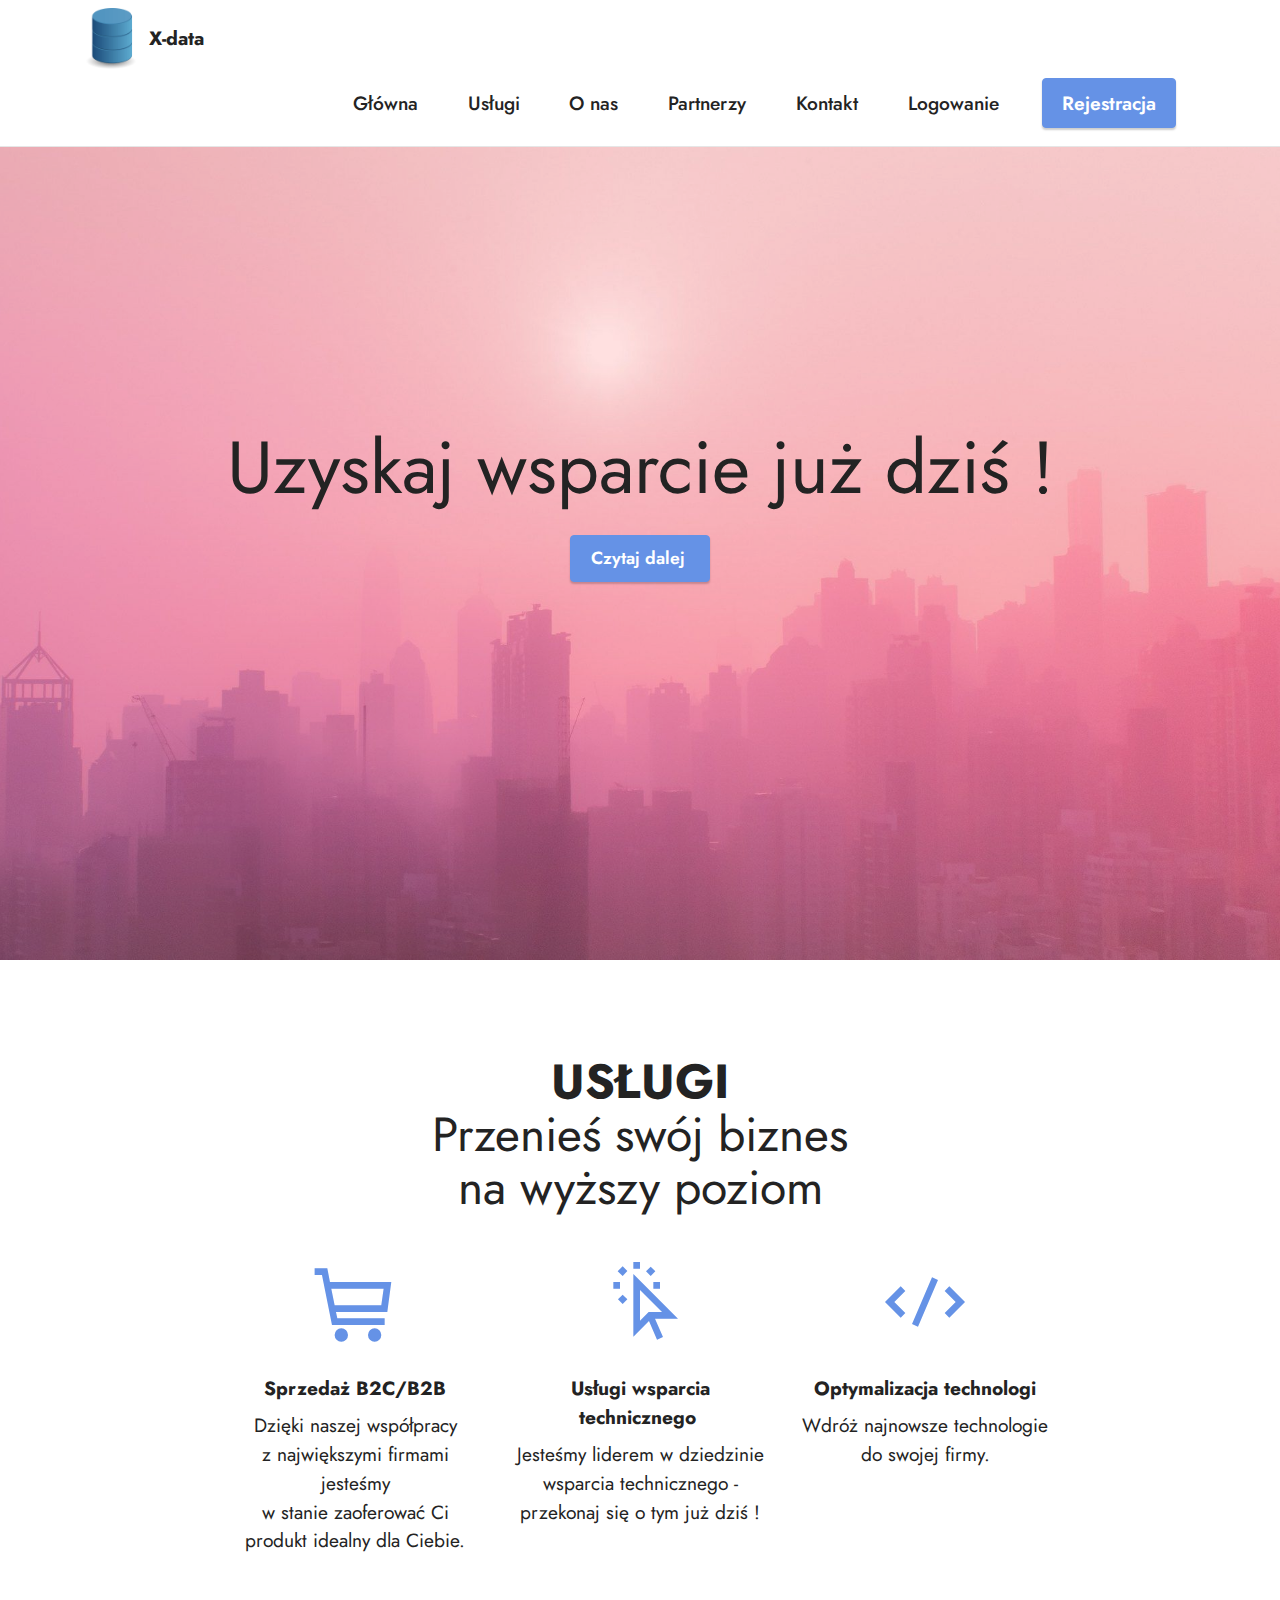
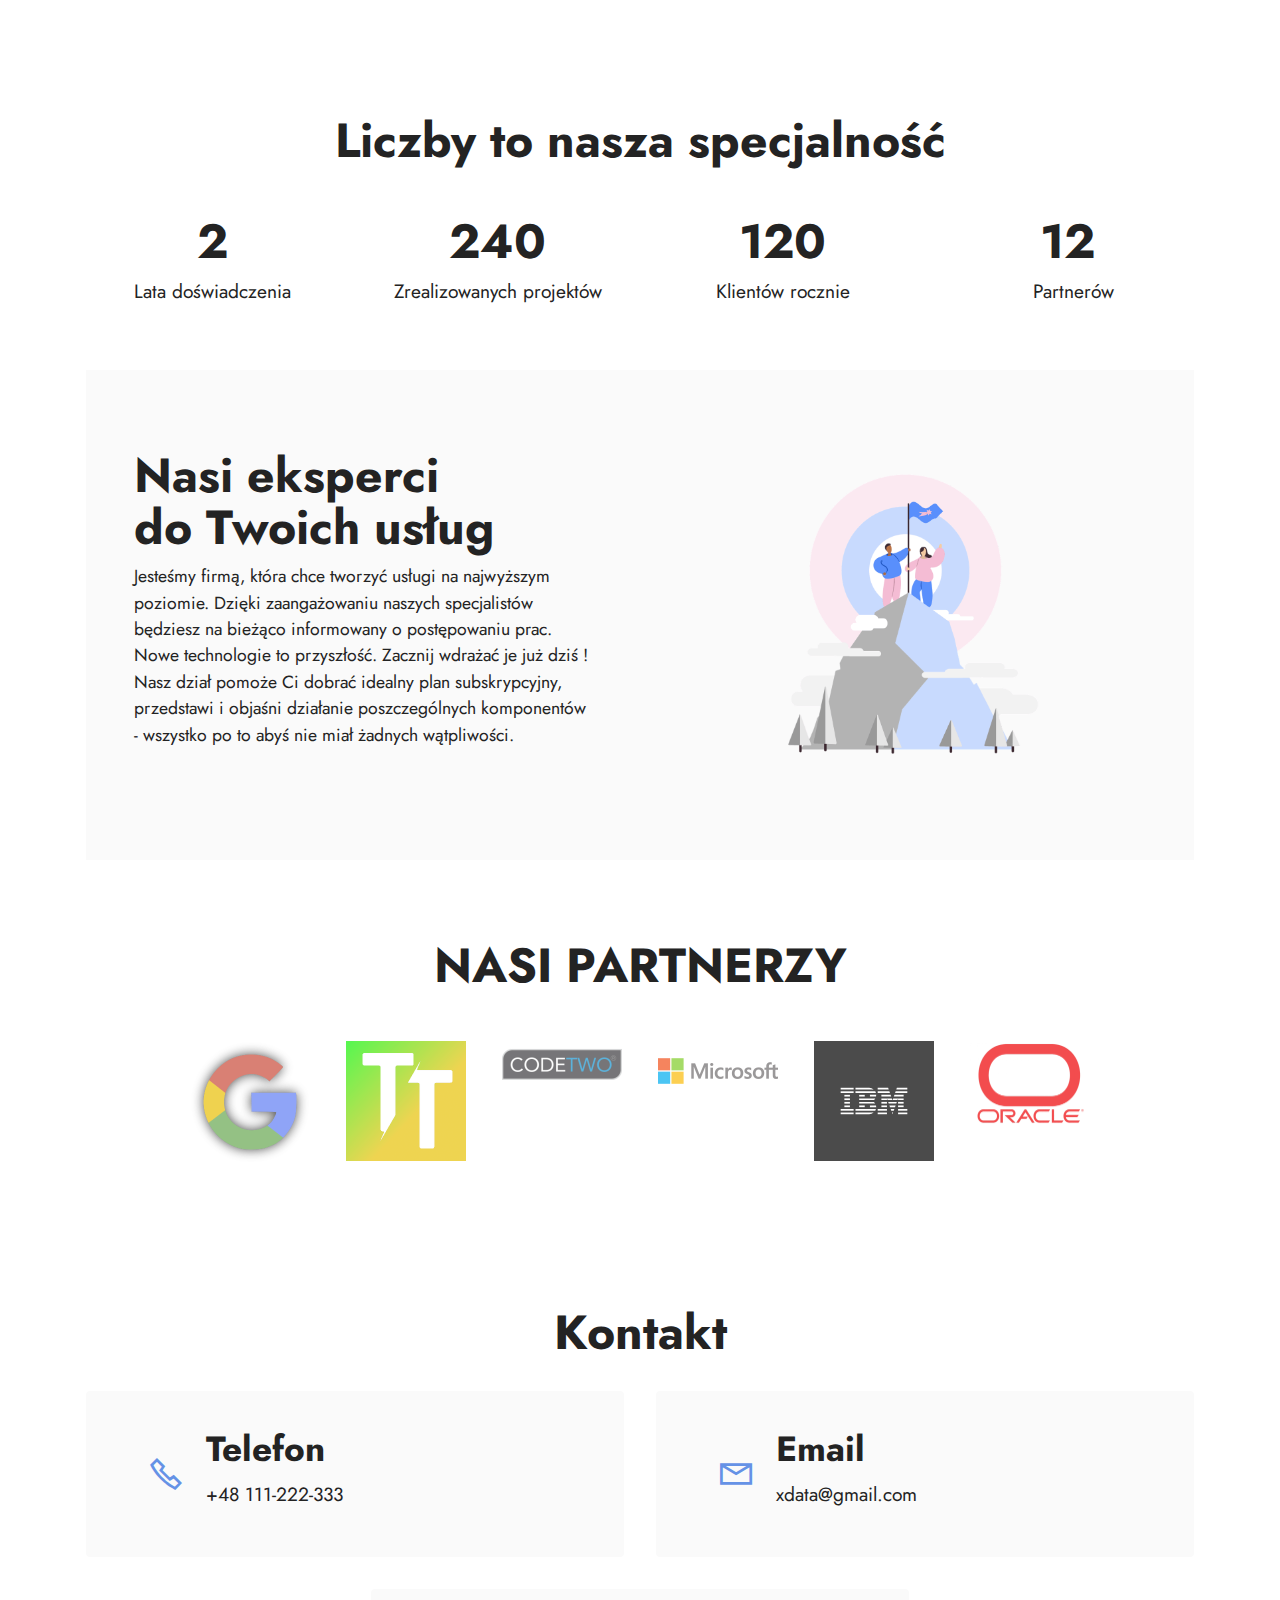
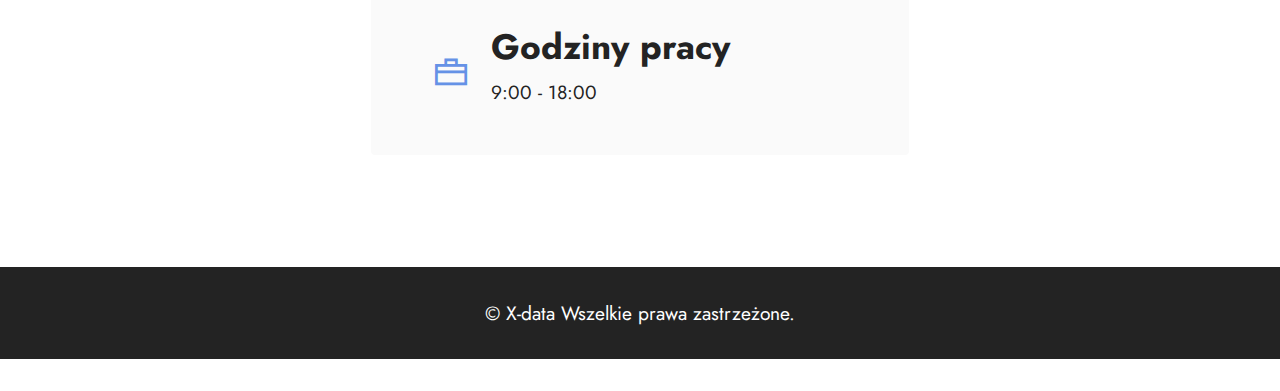
==== commit cdab58b9: "Add files via upload" ====
--- a/home.html
+++ b/home.html
@@ -54,9 +54,9 @@
                 </div>
             </button>
             <div class="collapse navbar-collapse" id="navbarSupportedContent">
-                <ul class="navbar-nav nav-dropdown" data-app-modern-menu="true"><li class="nav-item"><a class="nav-link link text-black display-7" href="https://mobirise.com">&nbsp; &nbsp;</a></li><li class="nav-item"><a class="nav-link link text-black display-7" href="https://mobirise.com">&nbsp; &nbsp; &nbsp; &nbsp; &nbsp; &nbsp;</a></li><li class="nav-item"><a class="nav-link link text-black text-primary display-7" href="Home.html">Główna</a></li><li class="nav-item"><a class="nav-link link text-black text-primary display-7" href="home.html#features1-l">Usługi</a></li><li class="nav-item"><a class="nav-link link text-black text-primary display-7" href="home.html#features16-o">O nas</a></li><li class="nav-item"><a class="nav-link link text-black text-primary display-7" href="home.html#clients1-n">Partnerzy</a></li><li class="nav-item"><a class="nav-link link text-black text-primary display-7" href="home.html#contacts2-1w">Kontakt</a></li><li class="nav-item"><a class="nav-link link text-black text-primary display-7" href="Logowanie.html">Logowanie</a></li></ul>
-                
-                <div class="navbar-buttons mbr-section-btn"><a class="btn btn-primary display-7" href="Rejestracja.html">Rejestracja</a></div>
+                <ul class="navbar-nav nav-dropdown" data-app-modern-menu="true"><li class="nav-item"><a class="nav-link link text-black display-7" href="https://mobirise.com">&nbsp; &nbsp;</a></li><li class="nav-item"><a class="nav-link link text-black display-7" href="https://mobirise.com">&nbsp; &nbsp; &nbsp; &nbsp; &nbsp; &nbsp;</a></li><li class="nav-item"><a class="nav-link link text-black text-primary display-7" href="home.html#header13-k">Główna</a></li><li class="nav-item"><a class="nav-link link text-black text-primary display-7" href="home.html#features1-l">Usługi</a></li><li class="nav-item"><a class="nav-link link text-black text-primary display-7" href="home.html#features16-o">O nas</a></li><li class="nav-item"><a class="nav-link link text-black text-primary display-7" href="home.html#clients1-n">Partnerzy</a></li><li class="nav-item"><a class="nav-link link text-black text-primary display-7" href="home.html#contacts2-1w">Kontakt</a></li><li class="nav-item"><a class="nav-link link text-black text-primary display-7" href="logowanie.html#features22-1k">Logowanie</a></li></ul>
+                
+                <div class="navbar-buttons mbr-section-btn"><a class="btn btn-primary display-7" href="rejestracja.html#features22-1g">Rejestracja</a></div>
             </div>
         </div>
     </nav>
@@ -226,18 +226,20 @@
                 <img src="assets/images/mbr-240x244.png" alt="Mobirise Website Builder">
             </div>
             <div class="col-md-3 card">
+                <img src="assets/images/278468982-531550608489229-3177985109600187298-n-240x240.png" alt="Mobirise Website Builder">
+            </div>
+            <div class="col-md-3 card">
+                <img src="assets/images/code-two-240x92.png" alt="Mobirise Website Builder">
+            </div>
+            <div class="col-md-3 card">
+                <img src="assets/images/mbr-240x120.png" alt="Mobirise Website Builder">
+            </div>
+            <div class="col-md-3 card">
+                <img src="assets/images/ibm.svg" alt="Mobirise Website Builder">
+            </div>
+            <div class="col-md-3 card">
                 <img src="assets/images/oracle-symbol-e1611491423138-240x167.png" alt="Mobirise Website Builder">
             </div>
-            <div class="col-md-3 card">
-                <img src="assets/images/code-two-240x92.png" alt="Mobirise Website Builder">
-            </div>
-            <div class="col-md-3 card">
-                <img src="assets/images/mbr-240x120.png" alt="Mobirise Website Builder">
-            </div>
-            <div class="col-md-3 card">
-                <img src="assets/images/ibm.svg" alt="Mobirise Website Builder">
-            </div>
-            
             
             
         </div>
@@ -245,7 +247,7 @@
 </section>
 
 <section data-bs-version="5.1" class="contacts2 cid-t5e4e6KBo8" id="contacts2-1w">
-    <!---->
+
     
 
     
@@ -313,6 +315,7 @@
         </div>
     </div>
 </section><section class="display-7" style="padding: 0;align-items: center;justify-content: center;flex-wrap: wrap;    align-content: center;display: flex;position: relative;height: 0rem;"><img alt="" style="height: 4rem;" src="[data-uri]"></a></section><script src="assets/bootstrap/js/bootstrap.bundle.min.js"></script>  <script src="assets/parallax/jarallax.js"></script>  <script src="assets/smoothscroll/smooth-scroll.js"></script>  <script src="assets/ytplayer/index.js"></script><script src="assets/dropdown/js/navbar-dropdown.js"> <script src="assets/dropdown/js/navbar-dropdown.js">
+
   
   <input name="animation" type="hidden">
   </body>
